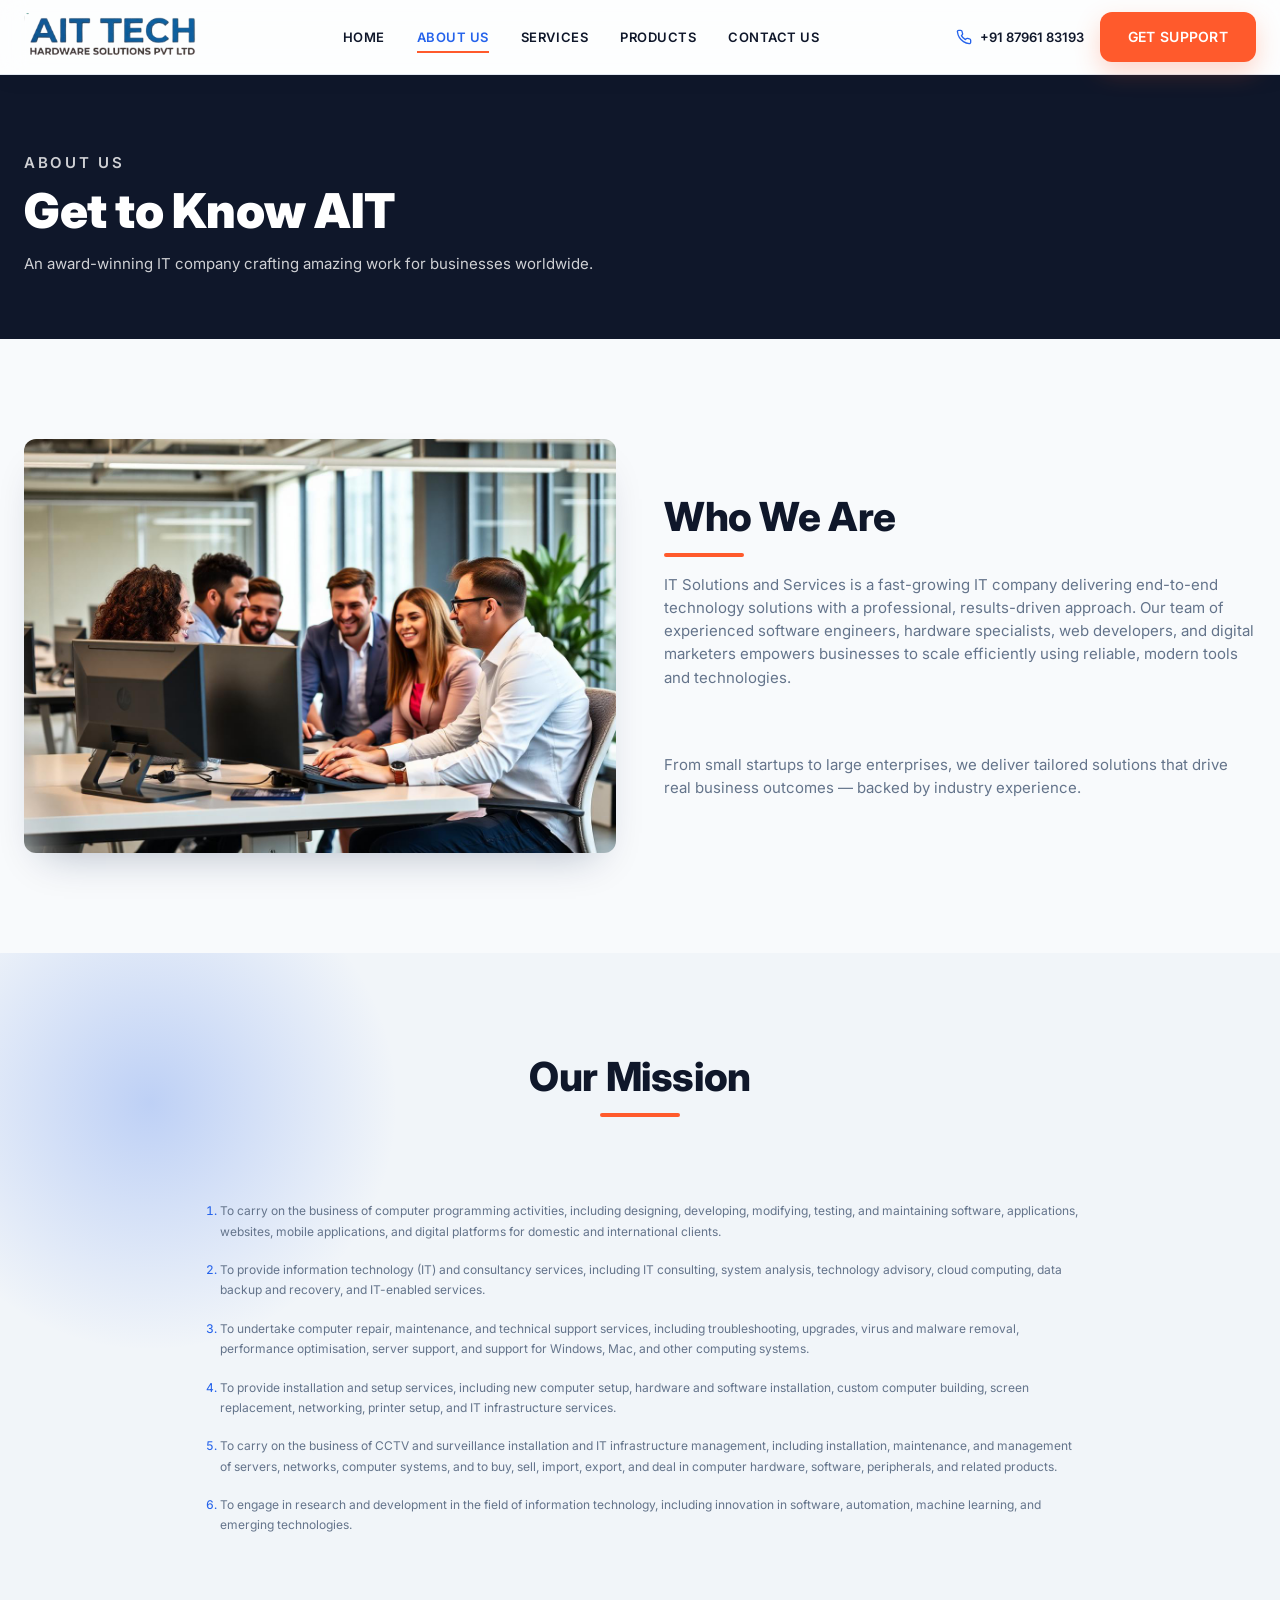
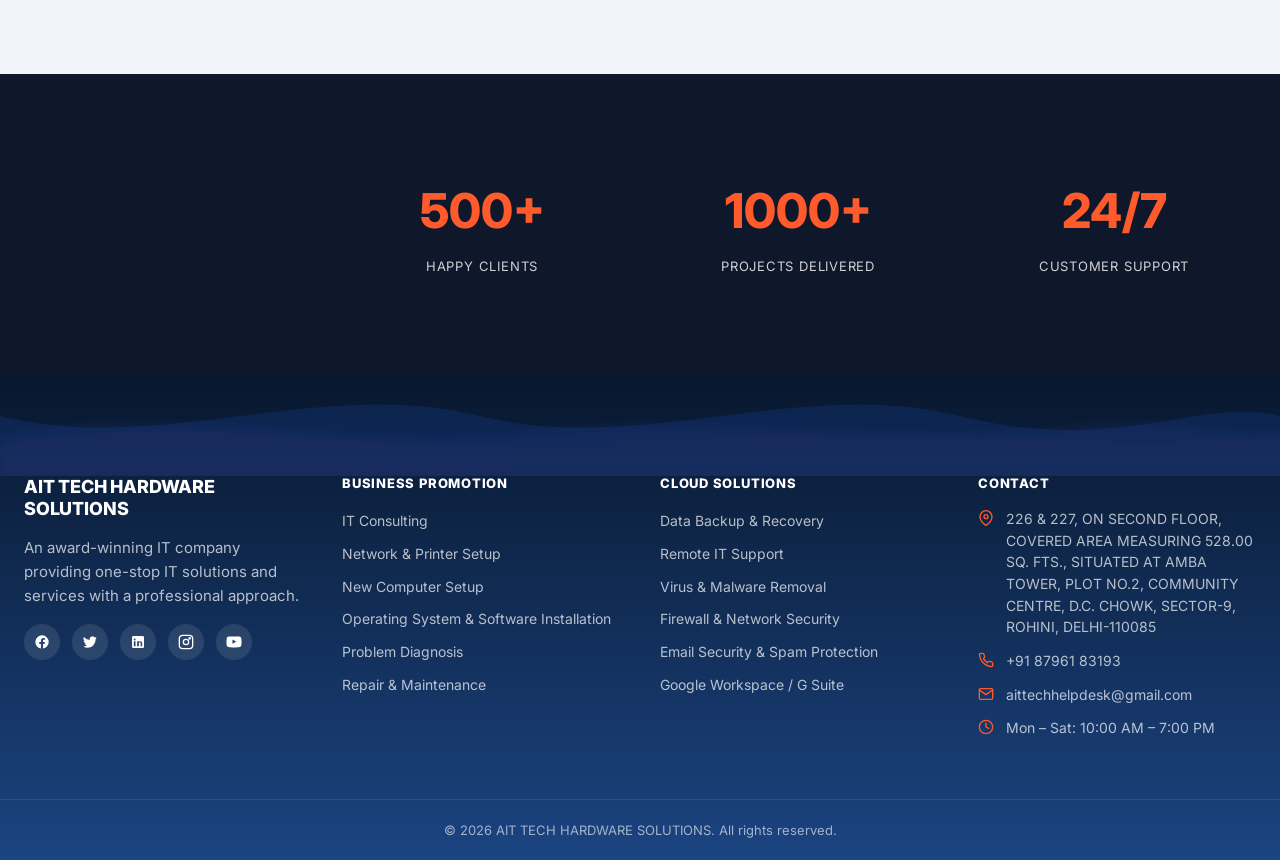
==== about.html @ 5077fad3 "first commit" ====
<!doctype html>
<html lang="en">
<head>
<meta charset="UTF-8"/>
<meta name="viewport" content="width=device-width,initial-scale=1"/>
<title>About Us | AIT</title>
<meta name="description" content="Get to know AIT — an award-winning IT company crafting amazing work for businesses worldwide."/>
<link href="https://fonts.googleapis.com/css2?family=Inter:wght@300;400;500;600;700;800;900&display=swap" rel="stylesheet">
<link rel="stylesheet" href="css/styles.css"/>
</head>
<body>
<header class="site-header">
  <div class="header-inner">
    <a href="index.html" class="logo"><img src="images/AIT-logo.png" alt="AIT logo" width="120" height="48"/></a>
    <nav class="nav"><a href="index.html">Home</a><a href="about.html">About Us</a><a href="services.html">Services</a><a href="products.html">Products</a><a href="contact.html">Contact Us</a></nav>
    <div class="header-cta">
      <a href="tel:+918796183193" class="header-phone"><svg width="16" height="16" viewBox="0 0 24 24" fill="none" stroke="currentColor" stroke-width="2" stroke-linecap="round" stroke-linejoin="round"><path d="M22 16.92v3a2 2 0 0 1-2.18 2 19.79 19.79 0 0 1-8.63-3.07 19.5 19.5 0 0 1-6-6 19.79 19.79 0 0 1-3.07-8.67A2 2 0 0 1 4.11 2h3a2 2 0 0 1 2 1.72 12.84 12.84 0 0 0 .7 2.81 2 2 0 0 1-.45 2.11L8.09 9.91a16 16 0 0 0 6 6l1.27-1.27a2 2 0 0 1 2.11-.45 12.84 12.84 0 0 0 2.81.7A2 2 0 0 1 22 16.92z"/></svg>+91 87961 83193</a>
      <a href="contact.html" class="btn btn-accent">Get Support</a>
    </div>
    <button class="menu-btn" aria-label="Toggle menu"><svg width="24" height="24" viewBox="0 0 24 24" fill="none" stroke="currentColor" stroke-width="2" stroke-linecap="round" stroke-linejoin="round"><line x1="3" y1="12" x2="21" y2="12"/><line x1="3" y1="6" x2="21" y2="6"/><line x1="3" y1="18" x2="21" y2="18"/></svg></button>
  </div>
  <div class="mobile-nav"><a href="index.html">Home</a><a href="about.html">About Us</a><a href="services.html">Services</a><a href="products.html">Products</a><a href="contact.html">Contact Us</a><a href="contact.html" class="btn btn-accent">Get Support</a></div>
</header>
<main>

<section class="page-hero"><div class="container"><p class="eyebrow">About Us</p><h1>Get to Know AIT</h1><p>An award-winning IT company crafting amazing work for businesses worldwide.</p></div></section>

<section class="section"><div class="container two-col">
  <div class="rounded-shadow"><img src="images/about-team.jpg" alt="Our team" loading="lazy"/></div>
  <div>
    <div class="heading"><h2>Who We Are</h2><p>IT Solutions and Services is a fast-growing IT company delivering end-to-end technology solutions with a professional, results-driven approach. Our team of experienced software engineers, hardware specialists, web developers, and digital marketers empowers businesses to scale efficiently using reliable, modern tools and technologies.</p></div>
    <p style="color:var(--muted)">From small startups to large enterprises, we deliver tailored solutions that drive real business outcomes — backed by industry experience.</p>
  </div>
</div></section>

<section class="section section-soft"><div class="container">
  <div class="heading center"><h2>Our Mission</h2></div>
<div class="mission-text">
  <ol>
    <li>
      To carry on the business of computer programming activities, including designing, developing, modifying, testing, and maintaining software, applications, websites, mobile applications, and digital platforms for domestic and international clients.
    </li>

    <li>
      To provide information technology (IT) and consultancy services, including IT consulting, system analysis, technology advisory, cloud computing, data backup and recovery, and IT-enabled services.
    </li>

    <li>
      To undertake computer repair, maintenance, and technical support services, including troubleshooting, upgrades, virus and malware removal, performance optimisation, server support, and support for Windows, Mac, and other computing systems.
    </li>

    <li>
      To provide installation and setup services, including new computer setup, hardware and software installation, custom computer building, screen replacement, networking, printer setup, and IT infrastructure services.
    </li>

    <li>
      To carry on the business of CCTV and surveillance installation and IT infrastructure management, including installation, maintenance, and management of servers, networks, computer systems, and to buy, sell, import, export, and deal in computer hardware, software, peripherals, and related products.
    </li>

    <li>
      To engage in research and development in the field of information technology, including innovation in software, automation, machine learning, and emerging technologies.
    </li>
  </ol>
</div>
</div>
</section>

<section class="section section-navy"><div class="container"><div class="stats"><div><div class="stat-value"></div><div class="stat-label"></div></div><div><div class="stat-value">500+</div><div class="stat-label">Happy Clients</div></div><div><div class="stat-value">1000+</div><div class="stat-label">Projects Delivered</div></div><div><div class="stat-value">24/7</div><div class="stat-label">Customer Support</div></div></div></div></section>

</main>
<footer class="site-footer">

  <div class="footer-wave" aria-hidden="true">

    <!-- Layer 1: primary blue, medium pace -->
    <div class="wave-layer wave-layer-1">
      <svg viewBox="0 0 1440 100" preserveAspectRatio="none" xmlns="http://www.w3.org/2000/svg">
        <path fill="rgba(37,99,235,0.18)"
          d="M0,40 C180,80 360,0 540,40 C720,80 900,0 1080,40 C1260,80 1350,20 1440,40 L1440,100 L0,100 Z"/>
      </svg>
      <svg viewBox="0 0 1440 100" preserveAspectRatio="none" xmlns="http://www.w3.org/2000/svg">
        <path fill="rgba(37,99,235,0.18)"
          d="M0,40 C180,80 360,0 540,40 C720,80 900,0 1080,40 C1260,80 1350,20 1440,40 L1440,100 L0,100 Z"/>
      </svg>
    </div>

    <!-- Layer 2: indigo, slower + blur -->
    <div class="wave-layer wave-layer-2">
      <svg viewBox="0 0 1440 100" preserveAspectRatio="none" xmlns="http://www.w3.org/2000/svg">
        <path fill="rgba(99,102,241,0.14)"
          d="M0,60 C200,20 400,80 600,55 C800,30 1000,75 1200,50 C1320,35 1380,65 1440,55 L1440,100 L0,100 Z"/>
      </svg>
      <svg viewBox="0 0 1440 100" preserveAspectRatio="none" xmlns="http://www.w3.org/2000/svg">
        <path fill="rgba(99,102,241,0.14)"
          d="M0,60 C200,20 400,80 600,55 C800,30 1000,75 1200,50 C1320,35 1380,65 1440,55 L1440,100 L0,100 Z"/>
      </svg>
    </div>

    <!-- Layer 3: accent highlight, fastest -->
    <div class="wave-layer wave-layer-3">
      <svg viewBox="0 0 1440 100" preserveAspectRatio="none" xmlns="http://www.w3.org/2000/svg">
        <path fill="rgba(255,90,44,0.07)"
          d="M0,70 C240,30 480,90 720,65 C960,40 1200,80 1440,60 L1440,100 L0,100 Z"/>
      </svg>
      <svg viewBox="0 0 1440 100" preserveAspectRatio="none" xmlns="http://www.w3.org/2000/svg">
        <path fill="rgba(255,90,44,0.07)"
          d="M0,70 C240,30 480,90 720,65 C960,40 1200,80 1440,60 L1440,100 L0,100 Z"/>
      </svg>
    </div>

  </div>
  <!-- ── /wave divider ── -->

  <div class="container footer-grid">
    <div>
      <h3>AIT TECH HARDWARE SOLUTIONS</h3>
      <p>An award-winning IT company providing one-stop IT solutions and services with a professional approach.</p>
      <div class="socials"><a href="#" aria-label="Social"><svg width="16" height="16" viewBox="0 0 24 24" fill="currentColor"><path d="M22 12a10 10 0 1 0-11.6 9.9v-7H7.9V12h2.5V9.8c0-2.5 1.5-3.9 3.8-3.9 1.1 0 2.2.2 2.2.2v2.5h-1.3c-1.2 0-1.6.8-1.6 1.6V12h2.8l-.4 2.9h-2.3v7A10 10 0 0 0 22 12z"/></svg></a><a href="#" aria-label="Social"><svg width="16" height="16" viewBox="0 0 24 24" fill="currentColor"><path d="M22 5.8a8.5 8.5 0 0 1-2.4.7 4.2 4.2 0 0 0 1.8-2.3 8.4 8.4 0 0 1-2.6 1A4.2 4.2 0 0 0 11.5 9a11.9 11.9 0 0 1-8.6-4.4 4.2 4.2 0 0 0 1.3 5.6 4.2 4.2 0 0 1-1.9-.5v.1a4.2 4.2 0 0 0 3.4 4.1 4.2 4.2 0 0 1-1.9.1 4.2 4.2 0 0 0 3.9 2.9A8.4 8.4 0 0 1 2 18.6a11.8 11.8 0 0 0 6.4 1.9c7.7 0 11.9-6.4 11.9-11.9v-.5A8.5 8.5 0 0 0 22 5.8z"/></svg></a><a href="#" aria-label="Social"><svg width="16" height="16" viewBox="0 0 24 24" fill="currentColor"><path d="M19 3a2 2 0 0 1 2 2v14a2 2 0 0 1-2 2H5a2 2 0 0 1-2-2V5a2 2 0 0 1 2-2h14zM8.3 18.3v-7.6H5.8v7.6h2.5zM7 9.6a1.4 1.4 0 1 0 0-2.8 1.4 1.4 0 0 0 0 2.8zm11.3 8.7v-4.2c0-2.3-1.2-3.3-2.8-3.3-1.3 0-1.9.7-2.2 1.2v-1H10.7v7.3h2.6V14c0-1 .7-1.5 1.4-1.5.6 0 1.3.5 1.3 1.4v4.4h2.3z"/></svg></a><a href="#" aria-label="Social"><svg width="16" height="16" viewBox="0 0 24 24" fill="none" stroke="currentColor" stroke-width="2"><rect x="2" y="2" width="20" height="20" rx="5"/><circle cx="12" cy="12" r="4"/><circle cx="17.5" cy="6.5" r="1" fill="currentColor"/></svg></a><a href="#" aria-label="Social"><svg width="16" height="16" viewBox="0 0 24 24" fill="currentColor"><path d="M23 7.2s-.2-1.6-.9-2.3c-.9-.9-1.8-.9-2.3-1C16.5 3.6 12 3.6 12 3.6s-4.5 0-7.8.3c-.5.1-1.4.1-2.3 1C1.2 5.6 1 7.2 1 7.2S.7 9.1.7 11v1.8c0 1.9.3 3.8.3 3.8s.2 1.6.9 2.3c.9.9 2 .9 2.5 1 1.8.2 7.6.3 7.6.3s4.5 0 7.8-.3c.5-.1 1.4-.1 2.3-1 .7-.7.9-2.3.9-2.3s.3-1.9.3-3.8V11c0-1.9-.3-3.8-.3-3.8zM9.7 14.6V8.3l5.8 3.2-5.8 3.1z"/></svg></a></div>
    </div>
    <div>
      <h4>Business Promotion</h4>
      <ul><li><a href="services.html">IT Consulting</a></li><li><a href="services.html">Network & Printer Setup</a></li><li><a href="services.html">New Computer Setup</a></li><li><a href="services.html">Operating System & Software Installation</a></li><li><a href="services.html">Problem Diagnosis</a></li><li><a href="services.html">Repair & Maintenance</a></li></ul>
    </div>
    <div>
      <h4>Cloud Solutions</h4>
      <ul><li><a href="services.html">Data Backup & Recovery</a></li><li><a href="services.html">Remote IT Support</a></li><li><a href="services.html">Virus & Malware Removal</a></li><li><a href="services.html">Firewall & Network Security</a></li><li><a href="services.html">Email Security & Spam Protection</a></li><li><a href="services.html">Google Workspace / G Suite</a></li></ul>
    </div>
    <div>
      <h4>Contact</h4>
      <ul class="contact-list">
        <li><svg width="16" height="16" viewBox="0 0 24 24" fill="none" stroke="currentColor" stroke-width="2" stroke-linecap="round" stroke-linejoin="round"><path d="M21 10c0 7-9 13-9 13s-9-6-9-13a9 9 0 0 1 18 0z"/><circle cx="12" cy="10" r="3"/></svg><span>226 & 227, ON SECOND FLOOR, COVERED AREA MEASURING 528.00 SQ. FTS., 
  SITUATED AT AMBA TOWER, PLOT NO.2, COMMUNITY CENTRE, 
  D.C. CHOWK, SECTOR-9, ROHINI, DELHI-110085</span></li>
        <li><svg width="16" height="16" viewBox="0 0 24 24" fill="none" stroke="currentColor" stroke-width="2" stroke-linecap="round" stroke-linejoin="round"><path d="M22 16.92v3a2 2 0 0 1-2.18 2 19.79 19.79 0 0 1-8.63-3.07 19.5 19.5 0 0 1-6-6 19.79 19.79 0 0 1-3.07-8.67A2 2 0 0 1 4.11 2h3a2 2 0 0 1 2 1.72 12.84 12.84 0 0 0 .7 2.81 2 2 0 0 1-.45 2.11L8.09 9.91a16 16 0 0 0 6 6l1.27-1.27a2 2 0 0 1 2.11-.45 12.84 12.84 0 0 0 2.81.7A2 2 0 0 1 22 16.92z"/></svg><a href="tel:+918796183193">+91 87961 83193</a></li>
        <li><svg width="16" height="16" viewBox="0 0 24 24" fill="none" stroke="currentColor" stroke-width="2" stroke-linecap="round" stroke-linejoin="round"><path d="M4 4h16c1.1 0 2 .9 2 2v12c0 1.1-.9 2-2 2H4c-1.1 0-2-.9-2-2V6c0-1.1.9-2 2-2z"/><polyline points="22,6 12,13 2,6"/></svg><a href="mailto:aittechhelpdesk@gmail.com">aittechhelpdesk@gmail.com</a></li>
        <li><svg width="16" height="16" viewBox="0 0 24 24" fill="none" stroke="currentColor" stroke-width="2" stroke-linecap="round" stroke-linejoin="round"><circle cx="12" cy="12" r="10"/><polyline points="12 6 12 12 16 14"/></svg><span>Mon – Sat: 10:00 AM – 7:00 PM</span></li>
      </ul>
    </div>
  </div>
  <div class="copy">© 2026 AIT TECH HARDWARE SOLUTIONS. All rights reserved.</div>
</footer>
<script src="js/main.js"></script>
</body>
</html>
---- css/styles.css ----
/* ITSS-inspired static site styles */
:root{
  --primary:#0f172a;        /* deep slate */
  --primary-2:#1e293b;
  --secondary:#2563eb;      /* modern blue */
  --accent:#ff5a2c;  
  --accent2:#ee7959;       /* keep orange but sharper */
  --bg:#f8fafc;
  --soft:#f1f5f9;
  --text:#0f172a;
  --muted:#64748b;
  --border:#e2e8f0;
  --white:#ffffff;
}
*{box-sizing:border-box;margin:0;padding:0; transition:all 0.2s ease;}
*{transition:transform 0.25s cubic-bezier(.2,.8,.2,1),box-shadow 0.25s ease,background 0.25s ease,color 0.2s ease;}
html{scroll-behavior:smooth}
body{font-family:'Inter',system-ui,-apple-system,Segoe UI,Roboto,sans-serif;color:var(--text);background:var(--bg);line-height:1.55;-webkit-font-smoothing:antialiased}
a{color:inherit;text-decoration:none}
img{max-width:100%;display:block}
h1{font-weight:900!important;}
h2{font-weight:800!important;font-size:40px!important;}
p{font-size:15px!important;}
h1,h2,h3,h4,h5,h6{font-weight:800;color:var(--primary);letter-spacing:-.01em;line-height:1.2}
.container{max-width:1280px;margin:0 auto;padding:0 24px}
.btn{display:inline-flex;align-items:center;gap:8px;padding:14px 28px;font-weight:600;border-radius:12px;border:0;cursor:pointer;font-size:14px;text-transform:uppercase;letter-spacing:.02em;transition:all .3s ease;}
.btn-accent{background:var(--accent);color:#fff;box-shadow:0 10px 25px rgba(255,90,44,.25);}
.btn-accent:hover{transform:translateY(-3px);box-shadow:0 15px 35px rgba(255,90,44,.4);}
.btn-primary{background:var(--secondary);color:#fff}
.btn-primary:hover{background:var(--primary-2);  transform:translateY(-2px);box-shadow:0 10px 25px rgba(37,99,235,.3);}
.btn-white{background:#fff;color:var(--accent)}
.btn-lg{padding:16px 32px}
.eyebrow{color:var(--accent);font-weight:600;text-transform:uppercase;letter-spacing:.18em;font-size:12px;margin-bottom:8px}
.section{padding:100px 0}
.section-soft{background:#f1f5f9;position:relative;overflow:hidden;}
.section-soft .card{background:#ffffff;}
.section-soft .glass{background: rgba(255,255,255,0.6);backdrop-filter: blur(12px);}
.section-soft::before{content:"";position:absolute;width:500px;height:500px;background: radial-gradient(circle, rgba(37,99,235,0.25), transparent 70%);top:-100px;left:-100px;z-index:0;}
.section-soft .container{position:relative;z-index:1;}
.section-navy{background:var(--primary);color:#fff}
.section-navy h1,.section-navy h2,.section-navy h3{color:#fff}
.section-accent{background:var(--accent);color:#fff}
.section-accent h2{color:#fff}
.heading{margin-bottom:64px}
.heading h2{font-size:36px;position:relative;padding-bottom:16px}
.heading h2::after{content:"";position:absolute;left:0;bottom:0;width:80px;height:4px;background:var(--accent);border-radius:2px}
.heading.center{text-align:center}
.heading.center h2::after{left:50%;transform:translateX(-50%)}
.heading p{color:var(--muted);margin-top:16px;max-width:640px}
.heading.center p{margin-left:auto;margin-right:auto}
.mission-text{max-width: 900px;margin: 0 auto;padding: 20px 10px;}
.mission-text ol{padding-left: 20px}
.mission-text li{margin-bottom: 18px;line-height: 1.7;font-size: 12px;color: var(--muted);}
.mission-text li::marker{font-weight: 440;color: var(--secondary);}
.glass{background: rgba(255, 255, 255, 0.08);backdrop-filter: blur(16px);-webkit-backdrop-filter: blur(16px);border: 1px solid rgba(255,255,255,0.15);border-radius:16px;box-shadow: 0 8px 32px rgba(0,0,0,0.15);}
.glass-dark{background: linear-gradient(135deg,rgba(15,23,42,0.7),rgba(15,23,42,0.4)); /* lower opacity */backdrop-filter: blur(28px);-webkit-backdrop-filter: blur(20px);border-radius: 24px;border: 1px solid rgba(255,255,255,0.08);box-shadow: 0 20px 60px rgba(0,0,0,0.25),inset 0 1px 0 rgba(255,255,255,0.05);}/* Header */
.glass-hero{background: rgba(15,23,42,0.12);backdrop-filter: blur(28px);-webkit-backdrop-filter: blur(28px);border-radius:0;box-shadow: 0 30px 80px rgba(0,0,0,0.2);}
.site-header{position:sticky;top:0;z-index:50;background: rgba(255,255,255,0.7);backdrop-filter: blur(12px);border-bottom:1px solid var(--border);box-shadow:0 4px 20px rgba(0,0,0,0.05);}
.header-inner{display:flex;align-items:center;justify-content:space-between;padding:12px 24px;max-width:1280px;margin:0 auto}
.logo img{height:48px;width:auto}
.nav{display:flex;gap:32px}
.nav a{position:relative; font-size:13px;font-weight:600;text-transform:uppercase;letter-spacing:.04em;color:var(--primary);transition:color .2s}
.nav a::after{content:"";position:absolute;left:0;bottom:-6px;width:0;height:2px;background:var(--accent);transition:.3s;}
.nav a:hover,.nav a.active{color:var(--secondary)}
.nav a:hover::after,.nav a.active::after{width:100%;}
.header-cta{display:flex;align-items:center;gap:16px}
.header-phone{display:inline-flex;align-items:center;gap:8px;font-size:13px;font-weight:600;color:var(--primary)}
.header-phone svg{color:var(--secondary)}
.menu-btn{display:none;background:none;border:0;color:var(--primary);cursor:pointer}
.mobile-nav{position:absolute;top:100%;left:16px;right:16px;display:flex;flex-direction:column;gap:8px;padding:18px;background: rgba(242, 242, 243, 0.85);backdrop-filter: blur(24px);-webkit-backdrop-filter: blur(24px);border-radius:20px;box-shadow:0 20px 50px rgba(0,0,0,0.25),inset 0 0 0 1px rgba(255,255,255,0.05);opacity:0;visibility:hidden;transform:translateY(-10px) scale(0.98);transition:opacity .3s ease,transform .3s ease,visibility .3s;z-index:1000;}
.mobile-nav.open{opacity:1;visibility:visible;transform:translateY(0) scale(1);}
.mobile-nav a{position:relative;overflow:hidden;color:#040404;text-decoration:none;padding:14px 16px;border-radius:12px;transition:background .3s ease,transform .3s ease,box-shadow .3s ease;}
.mobile-nav a:hover{background: rgba(255,255,255,0.08);box-shadow:0 0 20px rgba(37,99,235,0.18),0 0 40px rgba(255,90,44,0.12);transform:translateX(4px);}
@media(max-width:1024px){.nav,.header-cta{display:none}.menu-btn{display:block}.header-cta.mobile{display:flex}}

/* Hero slider */
.hero{position:relative;height:560px;overflow:hidden;background:#0a1730}
.hero::before{background: radial-gradient(circle at 20% 50%, rgba(37,99,235,0.12), transparent 60%);}
.hero-content h1{ font-size:64px; font-weight:900; letter-spacing:-0.02em;}
.hero-content .btn{box-shadow:0 10px 30px rgba(255,90,44,0.3);}
.slide{position:absolute;inset:0;opacity:0;transition:opacity 1s}
.slide.active{opacity:1}
.slide img{position:absolute;inset:0;width:100%;height:100%;object-fit:cover}
.slide::after{content:"";position:absolute;inset:0;background:linear-gradient(to right,rgba(10,23,48,.92),rgba(10,23,48,.7),transparent)}
.hero-content{position:relative;z-index:2;height:100%;display:flex;align-items:center}
.hero-content .inner{background: rgba(15,23,42,0.2); backdrop-filter: blur(28px); position: relative;overflow: hidden;max-width:600px;color:#fff;border-radius:0;padding:40px;-webkit-mask-image: radial-gradient(ellipse 220% 160% at 15% 50%,black 30%,rgba(0,0,0,0.2) 60%,rgba(0,0,0,0.5) 80%,transparent 100%);mask-image: radial-gradient(ellipse 220% 160% at 15% 50%,black 30%,rgba(0,0,0,0.2) 60%,rgba(0,0,0,0.5) 80%,transparent 100%);}
.hero-content .inner::before{content:"";position:absolute;inset:-140px;background: radial-gradient(ellipse at 15% 50%,rgba(15,23,42,0.35),rgba(15,23,42,0.15) 50%,transparent 80%);filter: blur(120px);opacity:0.9;z-index:-1;}
.hero-content h1{color: rgba(255,255,255,0.92); color:#fff;font-size:56px;margin:12px 0 12px}
.hero-content p.sub{color:rgba(255,255,255,0.75);font-size:20px;margin-bottom:32px}
.hero-arrow{position:absolute;top:50%;transform:translateY(-50%);width:44px;height:44px;border-radius:50%;background:rgba(255,255,255,.15);border:0;color:#fff;cursor:pointer;display:flex;align-items:center;justify-content:center;backdrop-filter:blur(6px);z-index:3}
.hero-arrow:hover{background:rgba(255,255,255,.3)}
.hero-arrow.prev{left:16px}.hero-arrow.next{right:16px}
.hero-dots{position:absolute;bottom:24px;left:50%;transform:translateX(-50%);display:flex;gap:8px;z-index:3}
.hero-dots button{width:12px;height:6px;border-radius:3px;background:rgba(255,255,255,.5);border:0;cursor:pointer;transition:all .3s}
.hero-dots button.active{width:32px;background:var(--accent)}
@media(max-width:768px){.hero{height:460px}.hero-content h1{font-size:36px}.hero-content p.sub{font-size:16px}}

/* Page hero */
.page-hero{background:var(--primary);color:#fff;padding:64px 0}
.page-hero h1{color:#fff;font-size:48px}
.page-hero p{color:rgba(255,255,255,.8);margin-top:12px;max-width:640px}

/* Partner strip */
.partner{font-weight:600;font-size:12px;letter-spacing:0.04em;color:var(--muted);background:#fff;border-radius:10px;transition:.3s;}
.partner:hover{transform:translateY(-3px);box-shadow:0 10px 20px rgba(0,0,0,0.08);}
.partners{padding:40px 0;background:var(--soft);border-top:1px solid var(--border);border-bottom:1px solid var(--border)}
.partner-grid{display:grid;grid-template-columns:repeat(6,1fr);gap:24px}
.partner{height:64px;display:flex;align-items:center;justify-content:center;background:#fff;border:1px solid var(--border);border-radius:8px;font-weight:700;color:var(--primary);font-size:13px;text-align:center;padding:0 12px;box-shadow:0 1px 2px rgba(0,0,0,.04)}
@media(max-width:1024px){.partner-grid{grid-template-columns:repeat(3,1fr)}}
@media(max-width:600px){.partner-grid{grid-template-columns:repeat(2,1fr)}}

/* Two col */
.two-col{display:grid;grid-template-columns:1fr 1fr;gap:48px;align-items:center}
@media(max-width:900px){.two-col{grid-template-columns:1fr}}
.rounded-shadow{border-radius:12px;overflow:hidden;box-shadow:0 20px 40px -20px rgba(10,31,68,.3)}

/* Cards grid */
.grid-3{display:grid;grid-template-columns:repeat(3,1fr);gap:24px}
.grid-2{display:grid;grid-template-columns:repeat(2,1fr);gap:24px}
@media(max-width:900px){.grid-3{grid-template-columns:repeat(2,1fr)}}
@media(max-width:600px){.grid-3,.grid-2{grid-template-columns:1fr}}
.card{background:#fff;border:none;border-radius:16px;padding:36px;position:relative;transform-style:preserve-3d;box-shadow:0 10px 30px rgba(2,6,23,0.06);transition:transform 0.4s cubic-bezier(.2,.8,.2,1),box-shadow 0.4s ease;}
.card::before{content:"";position:absolute;inset:0;border-radius:inherit;background:linear-gradient(120deg, rgba(255,255,255,0.5), transparent 60%);opacity:0;transition:opacity .3s;}
.card:hover{transform:translateY(-10px) scale(1.02);box-shadow:0 25px 60px rgba(2,6,23,0.15);}
.card:hover::before{opacity:1;}
.card:hover h3{color:var(--secondary);}
.icon-bubble{width:56px;height:56px;border-radius:50%;background:rgba(245,90,38,.1);display:flex;align-items:center;justify-content:center;color:var(--accent);margin-bottom:16px}
.icon-square{width:60px;height:60px;border-radius:8px; background:linear-gradient(135deg, #ff5a2c20, #ff5a2c40);display:flex;align-items:center;justify-content:center;color:var(--secondary);margin-bottom:20px}
.card h3{font-size:20px;margin-bottom:12px}
.card p{color:var(--muted);font-size:14px}
.learn-more{display:inline-flex;align-items:center;gap:8px;margin-top:16px;color:var(--secondary);font-weight:600;font-size:14px}
.learn-more{opacity:0.7;transition:.2s;}
.card:hover .learn-more{opacity:1;transform:translateX(4px);}

/* Stats */
.stats{display:grid;grid-template-columns:repeat(4,1fr);gap:32px;text-align:center}
@media(max-width:600px){.stats{grid-template-columns:repeat(2,1fr)}}
.stat-value{font-size:48px;font-weight:800;color:var(--accent);margin-bottom:8px}
.stat-label{font-size:13px;text-transform:uppercase;letter-spacing:.06em;color:rgba(255,255,255,.8)}

/* CTA panel */
.cta-panel{background:#fff;border-radius:16px;border:1px solid var(--border);padding:48px;display:grid;grid-template-columns:2fr 1fr;gap:32px;align-items:center;box-shadow:0 1px 2px rgba(0,0,0,.04)}
@media(max-width:900px){.cta-panel{grid-template-columns:1fr;text-align:center}}
.cta-panel h2{font-size:32px;margin-bottom:12px}

/* News */
.news-card{background:#fff;border:1px solid var(--border);border-radius:12px;overflow:hidden;transition:box-shadow .25s}
.news-card:hover{box-shadow:0 12px 24px -10px rgba(10,31,68,.18)}
.news-thumb{height:176px;background:linear-gradient(135deg,rgba(10,163,245,.2),rgba(245,90,38,.2))}
.news-body{padding:24px}
.news-cat{font-size:11px;font-weight:700;text-transform:uppercase;letter-spacing:.06em;color:var(--secondary);margin-bottom:8px}
.news-card h3{font-size:18px;margin-bottom:12px}
.news-card p{color:var(--muted);font-size:14px;margin-bottom:16px}
.news-meta{display:flex;justify-content:space-between;align-items:center;font-size:12px;color:var(--muted)}
.news-meta a{color:var(--accent);font-weight:700}

/* Lists */
.list-card ul{list-style:none;margin-top:24px}
.list-card li{display:flex;gap:12px;padding:8px 0;font-size:14px;align-items:flex-start}
.list-check{flex:0 0 16px;color:var(--accent);margin-top:4px}

/* Product card */
.product-card .top{display:flex;align-items:flex-start;justify-content:space-between;margin-bottom:20px}
.badge{font-size:11px;font-weight:700;color:var(--secondary);background:rgba(10,163,245,.1);padding:4px 12px;border-radius:999px}

/* Contact */
.contact-grid{display:grid;grid-template-columns:2fr 3fr;gap:40px}
@media(max-width:900px){.contact-grid{grid-template-columns:1fr}}
.info-card{display:flex;gap:16px;padding:20px;background:var(--soft);border:1px solid var(--border);border-radius:8px;margin-bottom:16px}
.info-card .icon-square{margin-bottom:0;width:48px;height:48px;background:rgba(245,90,38,.1);color:var(--accent);flex-shrink:0}
.info-card h4{margin-bottom:4px}
.info-card p{color:var(--muted);font-size:14px}
.form-card{background:#fff;border:1px solid var(--border);border-radius:12px;padding:32px}
.form-card h2{font-size:24px;margin-bottom:24px;position:relative;padding-bottom:16px}
.form-card h2::after{content:"";position:absolute;left:0;bottom:0;width:80px;height:4px;background:var(--accent);border-radius:2px}
.form-row{display:grid;grid-template-columns:1fr 1fr;gap:20px;margin-bottom:20px}
@media(max-width:600px){.form-row{grid-template-columns:1fr}}
.field{display:flex;flex-direction:column;gap:8px;margin-bottom:20px}
.field label{font-size:13px;font-weight:600}
.field input,.field textarea{padding:10px 14px;border:1px solid var(--border);border-radius:6px;font-family:inherit;font-size:14px;background:#fff}
.field input:focus,.field textarea:focus{outline:0;border-color:var(--secondary);box-shadow:0 0 0 3px rgba(10,163,245,.15)}

/* ─── FOOTER ─────────────────────────────────────────────── */
.site-footer {
  position: relative;
  overflow: hidden;
  background: linear-gradient(180deg, #08172d 0%, #1b4481 100%);
  padding-top: 100px; /* room for the wave canvas */
}

/* keep content above the wave layer */
.site-footer .container,
.site-footer .copy {
  position: relative;
  z-index: 2;
}

/* ── Wave container ── */
.footer-wave {
  position: absolute;
  top: 0;
  left: 0;
  width: 100%;
  height: 100px;   /* how tall the wave region is */
  overflow: hidden;
  pointer-events: none;
  z-index: 1;
}

/* ── Each wave layer is a single <svg> that scrolls left ── */
/*    The SVG viewBox is 1440 wide, but we render it at
      200 % width so there are two identical repetitions
      side-by-side. We then translate from 0 → -50 %,
      which is exactly one copy → perfectly seamless.      */

.wave-layer {
  position: absolute;
  top: 0;
  left: 0;
  width: 200%;          /* two copies wide */
  height: 100%;
  will-change: transform;
}

.wave-layer svg {
  display: block;
  width: 50%;           /* each svg = one copy = 50 % of the 200 % container */
  height: 100%;
  float: left;          /* sit the two copies side by side */
}

/* Layer 1 – primary blue ripple, medium speed */
.wave-layer-1 {
  opacity: 0.85;
  animation: waveScroll 28s linear infinite;
}

/* Layer 2 – secondary indigo ripple, slower + slight blur for depth */
.wave-layer-2 {
  opacity: 0.45;
  filter: blur(5px);
  animation: waveScroll 44s linear infinite reverse;
}

/* Layer 3 – faint accent highlight, fastest */
.wave-layer-3 {
  opacity: 0.30;
  animation: waveScroll 18s linear infinite;
}

/* One animation: slide exactly one copy width (50% of 200% container = 100vw) */
@keyframes waveScroll {
  from { transform: translateX(0); }
  to   { transform: translateX(-50%); }
}


.footer-grid{display:grid;grid-template-columns:repeat(4,1fr);gap:40px;padding-bottom:48px}
@media(max-width:900px){.footer-grid{grid-template-columns:repeat(2,1fr)}}
@media(max-width:500px){.footer-grid{grid-template-columns:1fr}}
.site-footer h3,.site-footer h4{color:#fff}
.site-footer h3{font-size:18px;margin-bottom:16px}
.site-footer h4{font-size:13px;text-transform:uppercase;letter-spacing:.06em;margin-bottom:16px}
.site-footer p{color:rgba(255,255,255,.7);font-size:14px;margin-bottom:16px;line-height:1.6}
.site-footer ul{list-style:none}
.site-footer li{margin-bottom:8px}
.site-footer li a{color:rgba(255,255,255,.7);font-size:14px;transition:color .2s}
.site-footer li a:hover{color:var(--accent)}
.socials{display:flex;gap:12px}
.socials a{width:36px;height:36px;border-radius:50%;background:rgba(255,255,255,.1);display:flex;align-items:center;justify-content:center;color:#fff;transition:background .2s}
.socials a:hover{background:var(--accent)}
.contact-list li{display:flex;gap:12px;color:rgba(255,255,255,.7);font-size:14px;margin-bottom:12px;align-items:flex-start}
.contact-list svg{color:var(--accent);flex-shrink:0;margin-top:2px}
.copy{border-top:1px solid rgba(255,255,255,.1);padding:20px 0;text-align:center;color:rgba(255,255,255,.6);font-size:13px}

/* Toast */
.toast{position:fixed;bottom:24px;right:24px;background:var(--primary);color:#fff;padding:16px 20px;border-radius:8px;box-shadow:0 12px 24px rgba(0,0,0,.2);z-index:100;opacity:0;transform:translateY(20px);transition:all .3s;max-width:360px}
.toast.show{opacity:1;transform:translateY(0)}
.toast.error{background:#c62828}
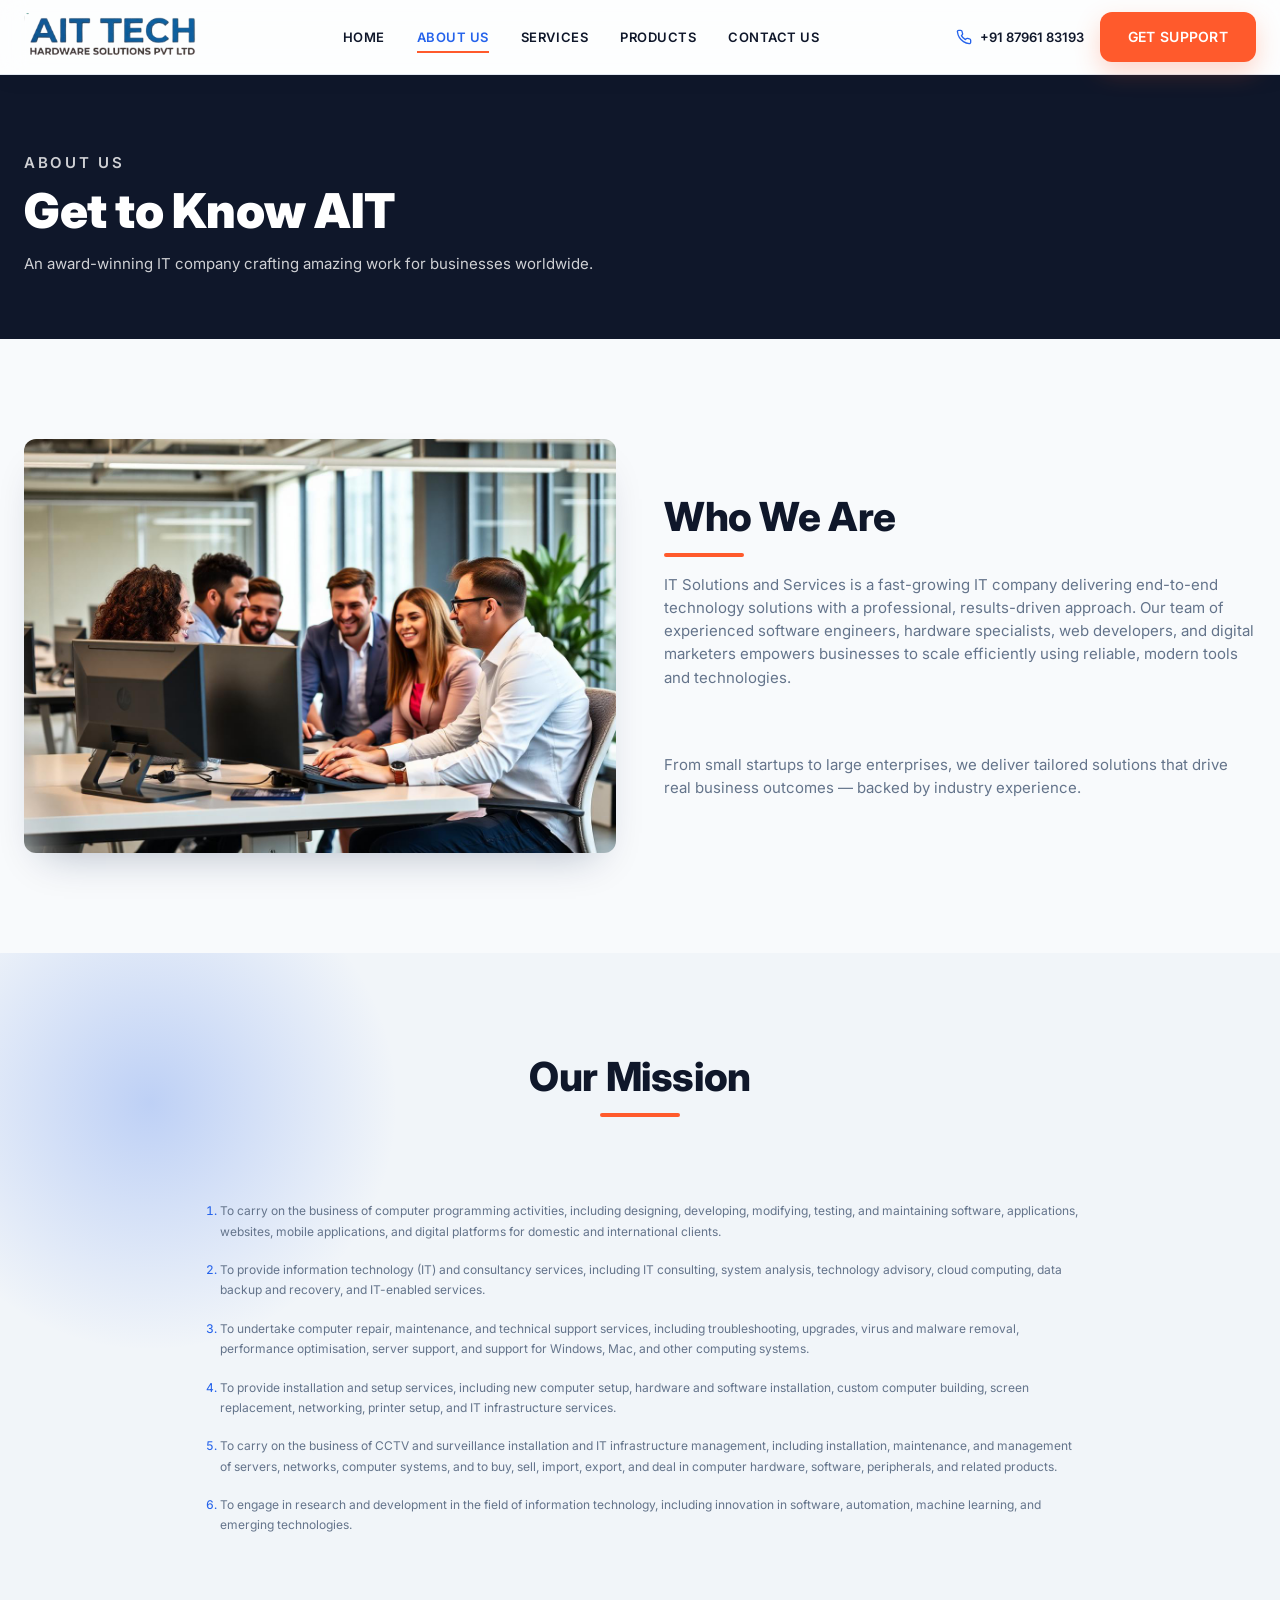
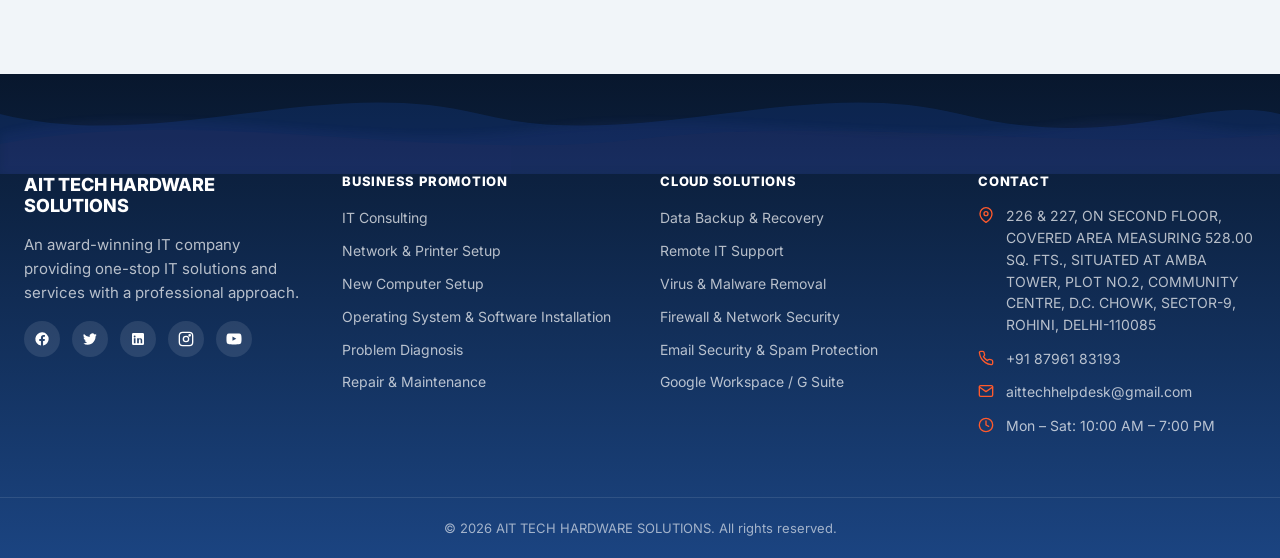
==== commit aad51bca: "Remove stats section from about.html" ====
--- a/about.html
+++ b/about.html
@@ -64,9 +64,6 @@
 </div>
 </div>
 </section>
-
-<section class="section section-navy"><div class="container"><div class="stats"><div><div class="stat-value"></div><div class="stat-label"></div></div><div><div class="stat-value">500+</div><div class="stat-label">Happy Clients</div></div><div><div class="stat-value">1000+</div><div class="stat-label">Projects Delivered</div></div><div><div class="stat-value">24/7</div><div class="stat-label">Customer Support</div></div></div></div></section>
-
 </main>
 <footer class="site-footer">
 
@@ -141,4 +138,4 @@
 </footer>
 <script src="js/main.js"></script>
 </body>
-</html>+</html>
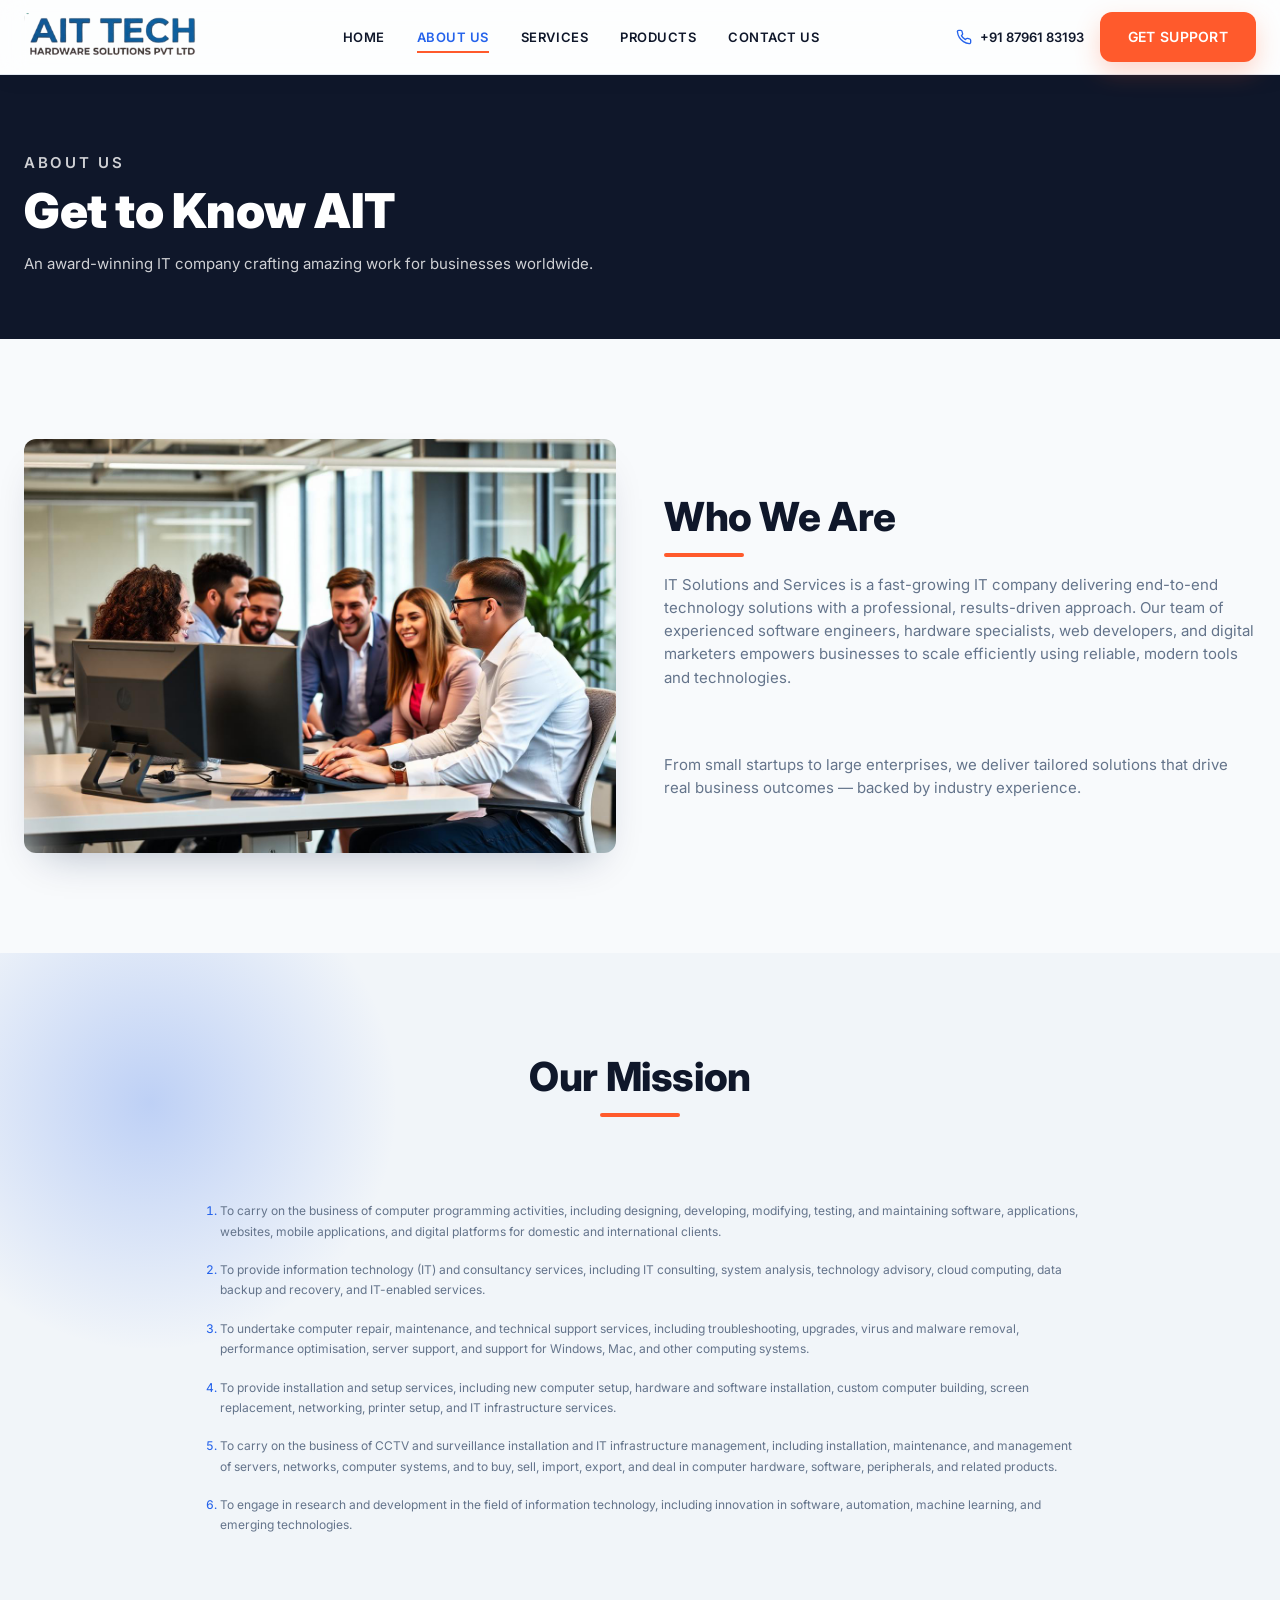
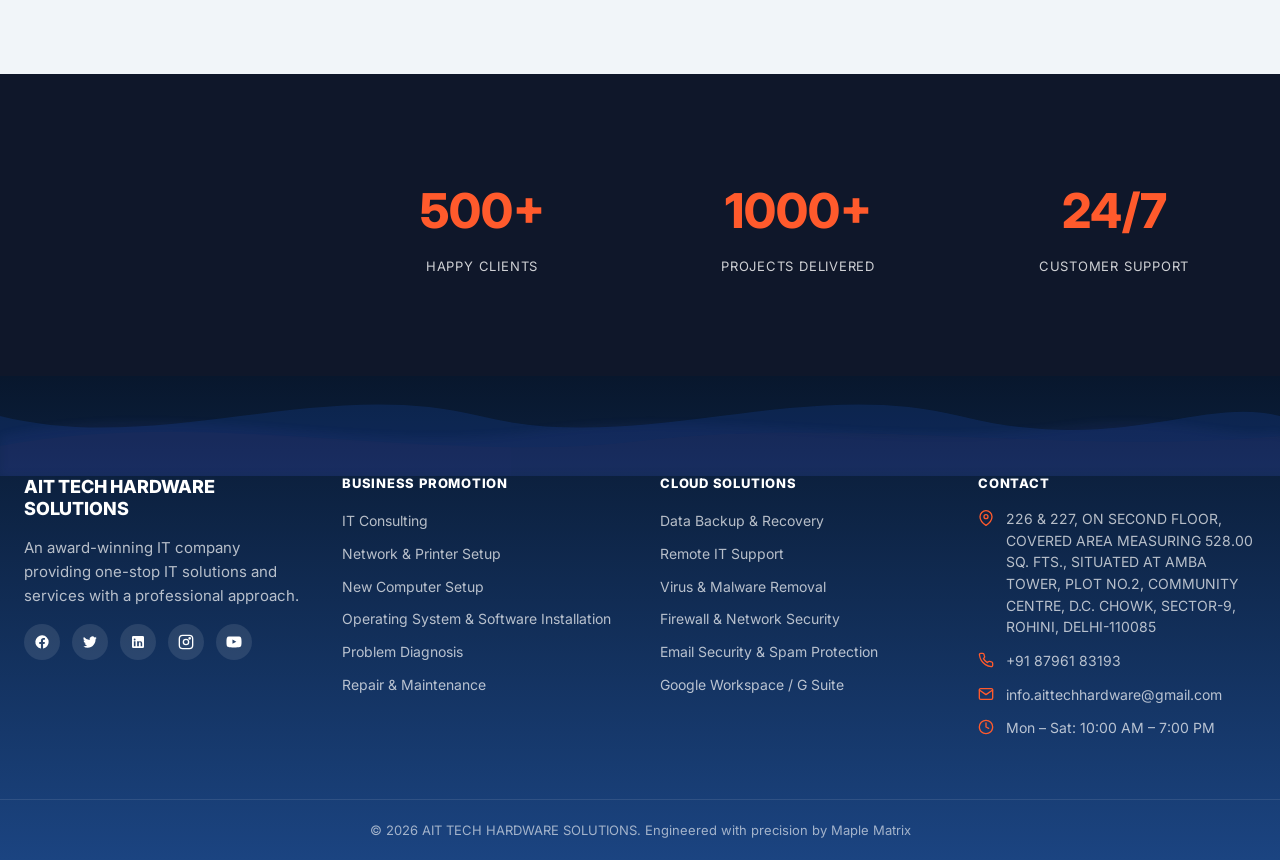
==== commit c84634f1: "Update about.html" ====
--- a/about.html
+++ b/about.html
@@ -64,6 +64,9 @@
 </div>
 </div>
 </section>
+
+<section class="section section-navy"><div class="container"><div class="stats"><div><div class="stat-value"></div><div class="stat-label"></div></div><div><div class="stat-value">500+</div><div class="stat-label">Happy Clients</div></div><div><div class="stat-value">1000+</div><div class="stat-label">Projects Delivered</div></div><div><div class="stat-value">24/7</div><div class="stat-label">Customer Support</div></div></div></div></section>
+
 </main>
 <footer class="site-footer">
 
@@ -129,12 +132,17 @@
   SITUATED AT AMBA TOWER, PLOT NO.2, COMMUNITY CENTRE, 
   D.C. CHOWK, SECTOR-9, ROHINI, DELHI-110085</span></li>
         <li><svg width="16" height="16" viewBox="0 0 24 24" fill="none" stroke="currentColor" stroke-width="2" stroke-linecap="round" stroke-linejoin="round"><path d="M22 16.92v3a2 2 0 0 1-2.18 2 19.79 19.79 0 0 1-8.63-3.07 19.5 19.5 0 0 1-6-6 19.79 19.79 0 0 1-3.07-8.67A2 2 0 0 1 4.11 2h3a2 2 0 0 1 2 1.72 12.84 12.84 0 0 0 .7 2.81 2 2 0 0 1-.45 2.11L8.09 9.91a16 16 0 0 0 6 6l1.27-1.27a2 2 0 0 1 2.11-.45 12.84 12.84 0 0 0 2.81.7A2 2 0 0 1 22 16.92z"/></svg><a href="tel:+918796183193">+91 87961 83193</a></li>
-        <li><svg width="16" height="16" viewBox="0 0 24 24" fill="none" stroke="currentColor" stroke-width="2" stroke-linecap="round" stroke-linejoin="round"><path d="M4 4h16c1.1 0 2 .9 2 2v12c0 1.1-.9 2-2 2H4c-1.1 0-2-.9-2-2V6c0-1.1.9-2 2-2z"/><polyline points="22,6 12,13 2,6"/></svg><a href="mailto:aittechhelpdesk@gmail.com">aittechhelpdesk@gmail.com</a></li>
+        <li><svg width="16" height="16" viewBox="0 0 24 24" fill="none" stroke="currentColor" stroke-width="2" stroke-linecap="round" stroke-linejoin="round"><path d="M4 4h16c1.1 0 2 .9 2 2v12c0 1.1-.9 2-2 2H4c-1.1 0-2-.9-2-2V6c0-1.1.9-2 2-2z"/><polyline points="22,6 12,13 2,6"/></svg><a href="mailto:info.aittechhardware@gmail.com">info.aittechhardware@gmail.com</a></li>
         <li><svg width="16" height="16" viewBox="0 0 24 24" fill="none" stroke="currentColor" stroke-width="2" stroke-linecap="round" stroke-linejoin="round"><circle cx="12" cy="12" r="10"/><polyline points="12 6 12 12 16 14"/></svg><span>Mon – Sat: 10:00 AM – 7:00 PM</span></li>
       </ul>
     </div>
   </div>
-  <div class="copy">© 2026 AIT TECH HARDWARE SOLUTIONS. All rights reserved.</div>
+ <div class="copy">
+  © 2026 AIT TECH HARDWARE SOLUTIONS. Engineered with precision by 
+  <a href="https://www.maplematrix.in/" target="_blank">
+    Maple Matrix
+  </a>
+</div>
 </footer>
 <script src="js/main.js"></script>
 </body>
--- a/css/styles.css
+++ b/css/styles.css
@@ -276,4 +276,81 @@
 /* Toast */
 .toast{position:fixed;bottom:24px;right:24px;background:var(--primary);color:#fff;padding:16px 20px;border-radius:8px;box-shadow:0 12px 24px rgba(0,0,0,.2);z-index:100;opacity:0;transform:translateY(20px);transition:all .3s;max-width:360px}
 .toast.show{opacity:1;transform:translateY(0)}
-.toast.error{background:#c62828}+.toast.error{background:#c62828}
+
+/* SERVICES GRID ONLY */
+.services-grid .card{
+  position: relative;
+  overflow: hidden;
+  min-height: 320px;
+
+  background-size: cover;
+  background-position: center;
+  background-repeat: no-repeat;
+
+  display: flex;
+  flex-direction: column;
+  justify-content: flex-end;
+
+  padding: 36px;
+}
+
+/* DARK OVERLAY */
+.services-grid .card::before{
+  content:"";
+  position:absolute;
+  inset:0;
+
+  background:linear-gradient(
+    to top,
+    rgba(255,255,255,0.95) 15%,
+    rgba(255,255,255,0.75) 45%,
+    rgba(255,255,255,0.20) 100%
+  );
+
+  z-index:1;
+}
+
+/* CONTENT ABOVE OVERLAY */
+.services-grid .card *{
+  position:relative;
+  z-index:2;
+}
+
+/* BACKGROUNDS */
+
+.services-grid .card:nth-child(1){
+  background-image:url("../images/it.jpg");
+}
+
+.services-grid .card:nth-child(2){
+  background-image:url("../images/network.png");
+}
+
+.services-grid .card:nth-child(3){
+  background-image:url("../images/windows.png");
+}
+
+.services-grid .card:nth-child(4){
+  background-image:url("../images/windows2.png");
+}
+
+.services-grid .card:nth-child(5){
+  background-image:url("../images/virus.png");
+}
+
+.services-grid .card:nth-child(6){
+  background-image:url("../images/pcrepair.png");
+}
+
+.services-grid .card:nth-child(7){
+  background-image:url("../images/malware1.png");
+}
+
+.services-grid .card:nth-child(8){
+  background-image:url("../images/windows3.png");
+}
+
+.services-grid .card:nth-child(9){
+  background-image:url("../images/mac.png");
+}
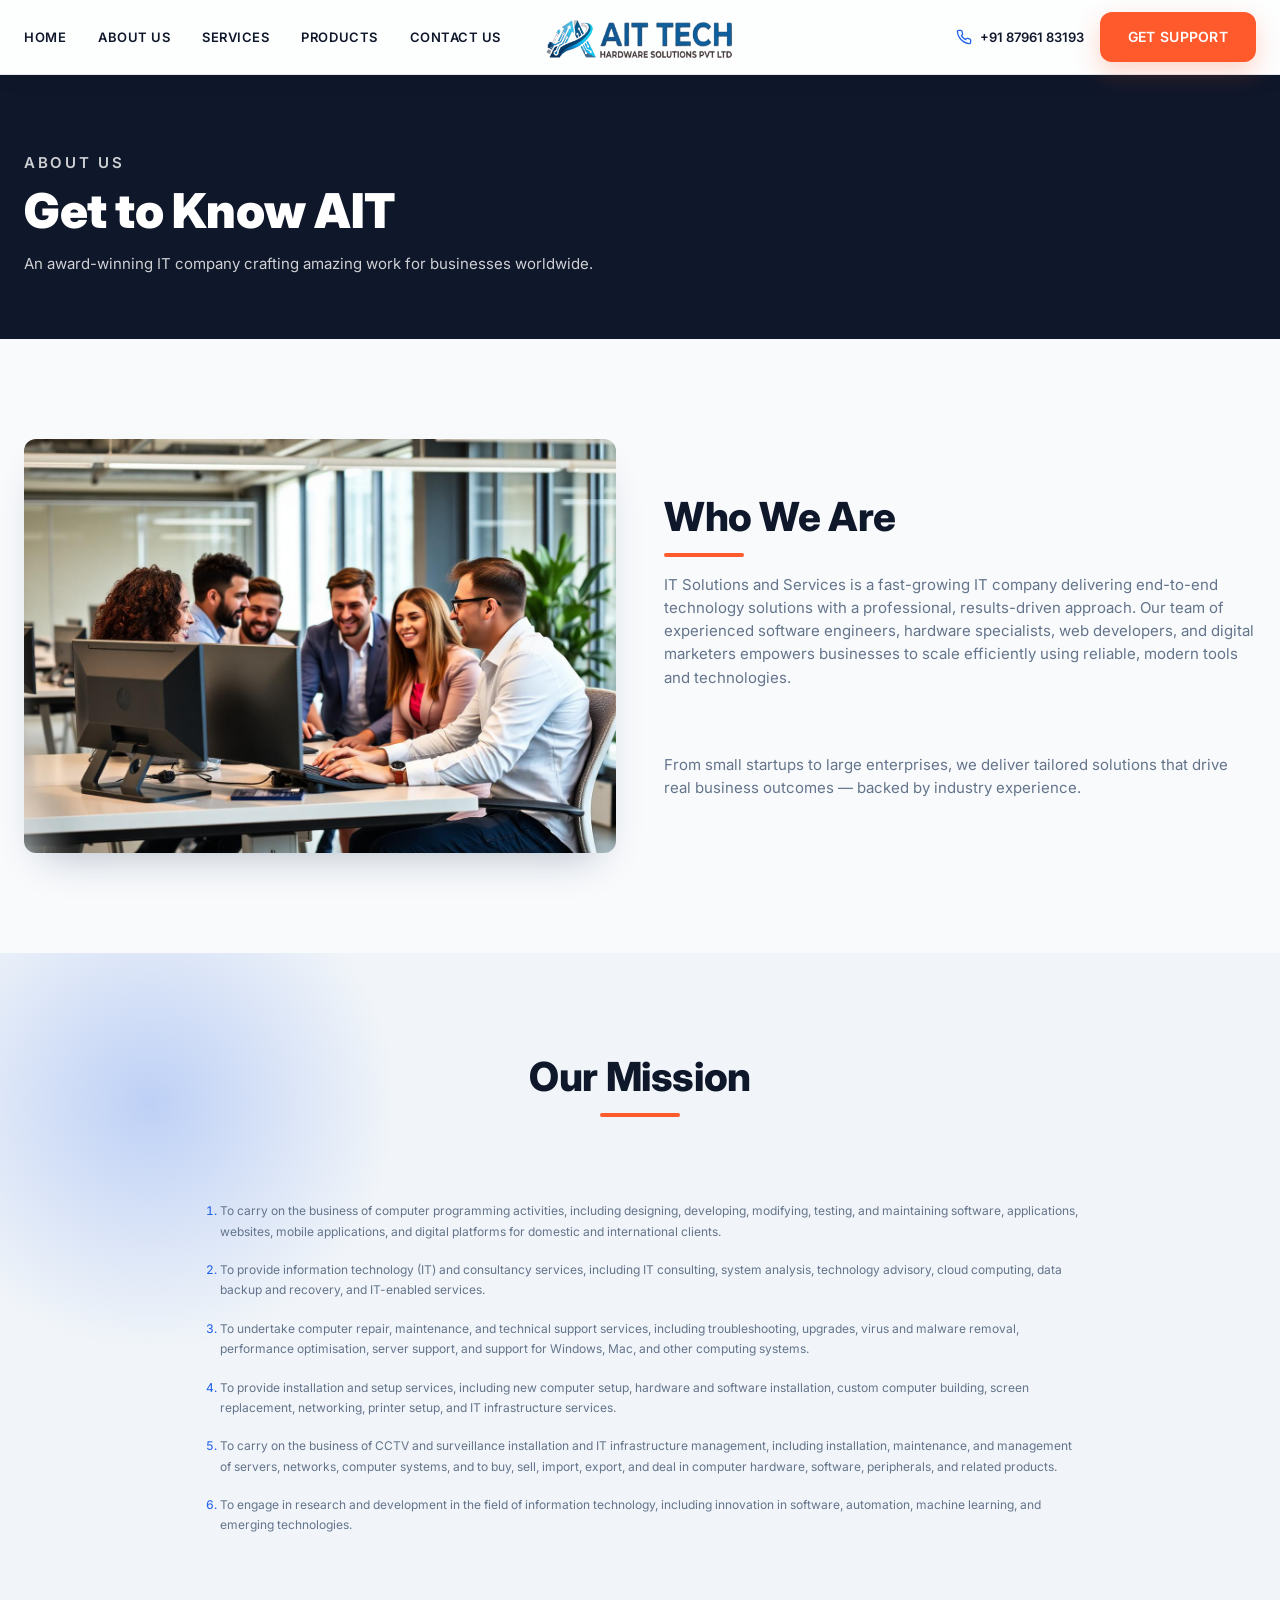
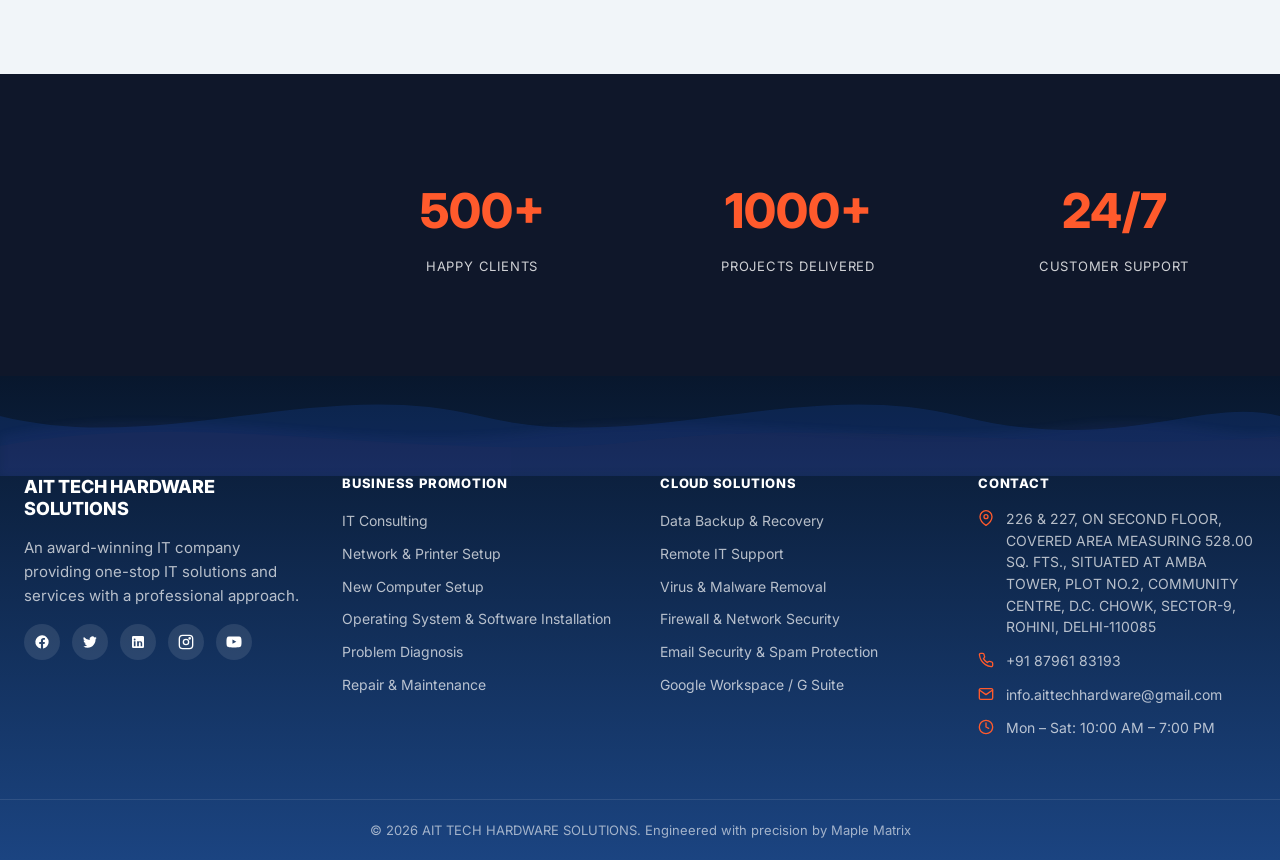
==== commit d31716a3: "Update about.html" ====
--- a/about.html
+++ b/about.html
@@ -144,6 +144,4 @@
   </a>
 </div>
 </footer>
-<script src="js/main.js"></script>
-</body>
-</html>
+<script>
--- a/css/styles.css
+++ b/css/styles.css
@@ -56,8 +56,13 @@
 .glass-dark{background: linear-gradient(135deg,rgba(15,23,42,0.7),rgba(15,23,42,0.4)); /* lower opacity */backdrop-filter: blur(28px);-webkit-backdrop-filter: blur(20px);border-radius: 24px;border: 1px solid rgba(255,255,255,0.08);box-shadow: 0 20px 60px rgba(0,0,0,0.25),inset 0 1px 0 rgba(255,255,255,0.05);}/* Header */
 .glass-hero{background: rgba(15,23,42,0.12);backdrop-filter: blur(28px);-webkit-backdrop-filter: blur(28px);border-radius:0;box-shadow: 0 30px 80px rgba(0,0,0,0.2);}
 .site-header{position:sticky;top:0;z-index:50;background: rgba(255,255,255,0.7);backdrop-filter: blur(12px);border-bottom:1px solid var(--border);box-shadow:0 4px 20px rgba(0,0,0,0.05);}
-.header-inner{display:flex;align-items:center;justify-content:space-between;padding:12px 24px;max-width:1280px;margin:0 auto}
-.logo img{height:48px;width:auto}
+.header-inner{display:flex;align-items:center;justify-content:space-between;padding:12px 24px;max-width:1280px;margin:0 auto; position: relative;}
+.logo img{height:48px;width:auto;}
+.logo {
+  position: absolute;
+  left: 50%;
+  transform: translateX(-50%);
+}
 .nav{display:flex;gap:32px}
 .nav a{position:relative; font-size:13px;font-weight:600;text-transform:uppercase;letter-spacing:.04em;color:var(--primary);transition:color .2s}
 .nav a::after{content:"";position:absolute;left:0;bottom:-6px;width:0;height:2px;background:var(--accent);transition:.3s;}
@@ -354,3 +359,61 @@
 .services-grid .card:nth-child(9){
   background-image:url("../images/mac.png");
 }
+
+.product-card{
+    position: relative;
+    overflow: hidden;
+    min-height: 320px;
+    border-radius: 28px;
+    padding: 40px;
+    background-color: #fff;
+    background-size: cover;
+    background-position: center;
+    background-repeat: no-repeat;
+    transition: 0.35s ease;
+}
+
+.product-card::before{
+    content: "";
+    position: absolute;
+    inset: 0;
+    background: rgba(255,255,255,0.78);
+    backdrop-filter: blur(2px);
+    z-index: 1;
+}
+
+.product-card > *{
+    position: relative;
+    z-index: 2;
+}
+
+.product-card:hover{
+    transform: translateY(-8px);
+    box-shadow: 0 20px 50px rgba(0,0,0,0.08);
+}
+
+/* Background Images */
+
+.software-card{
+    background-image: url("../images/software.png");
+}
+
+.hardware-card{
+    background-image: url("../images/pc1.png");
+}
+
+.networking-card{
+    background-image: url("../images/wifi.png");
+}
+
+.cctv-card{
+    background-image: url("../images/CCTV.png");
+}
+
+.cloud-card{
+    background-image: url("../images/cloud.png");
+}
+
+.accessories-card{
+    background-image: url("../images/acc.png");
+}
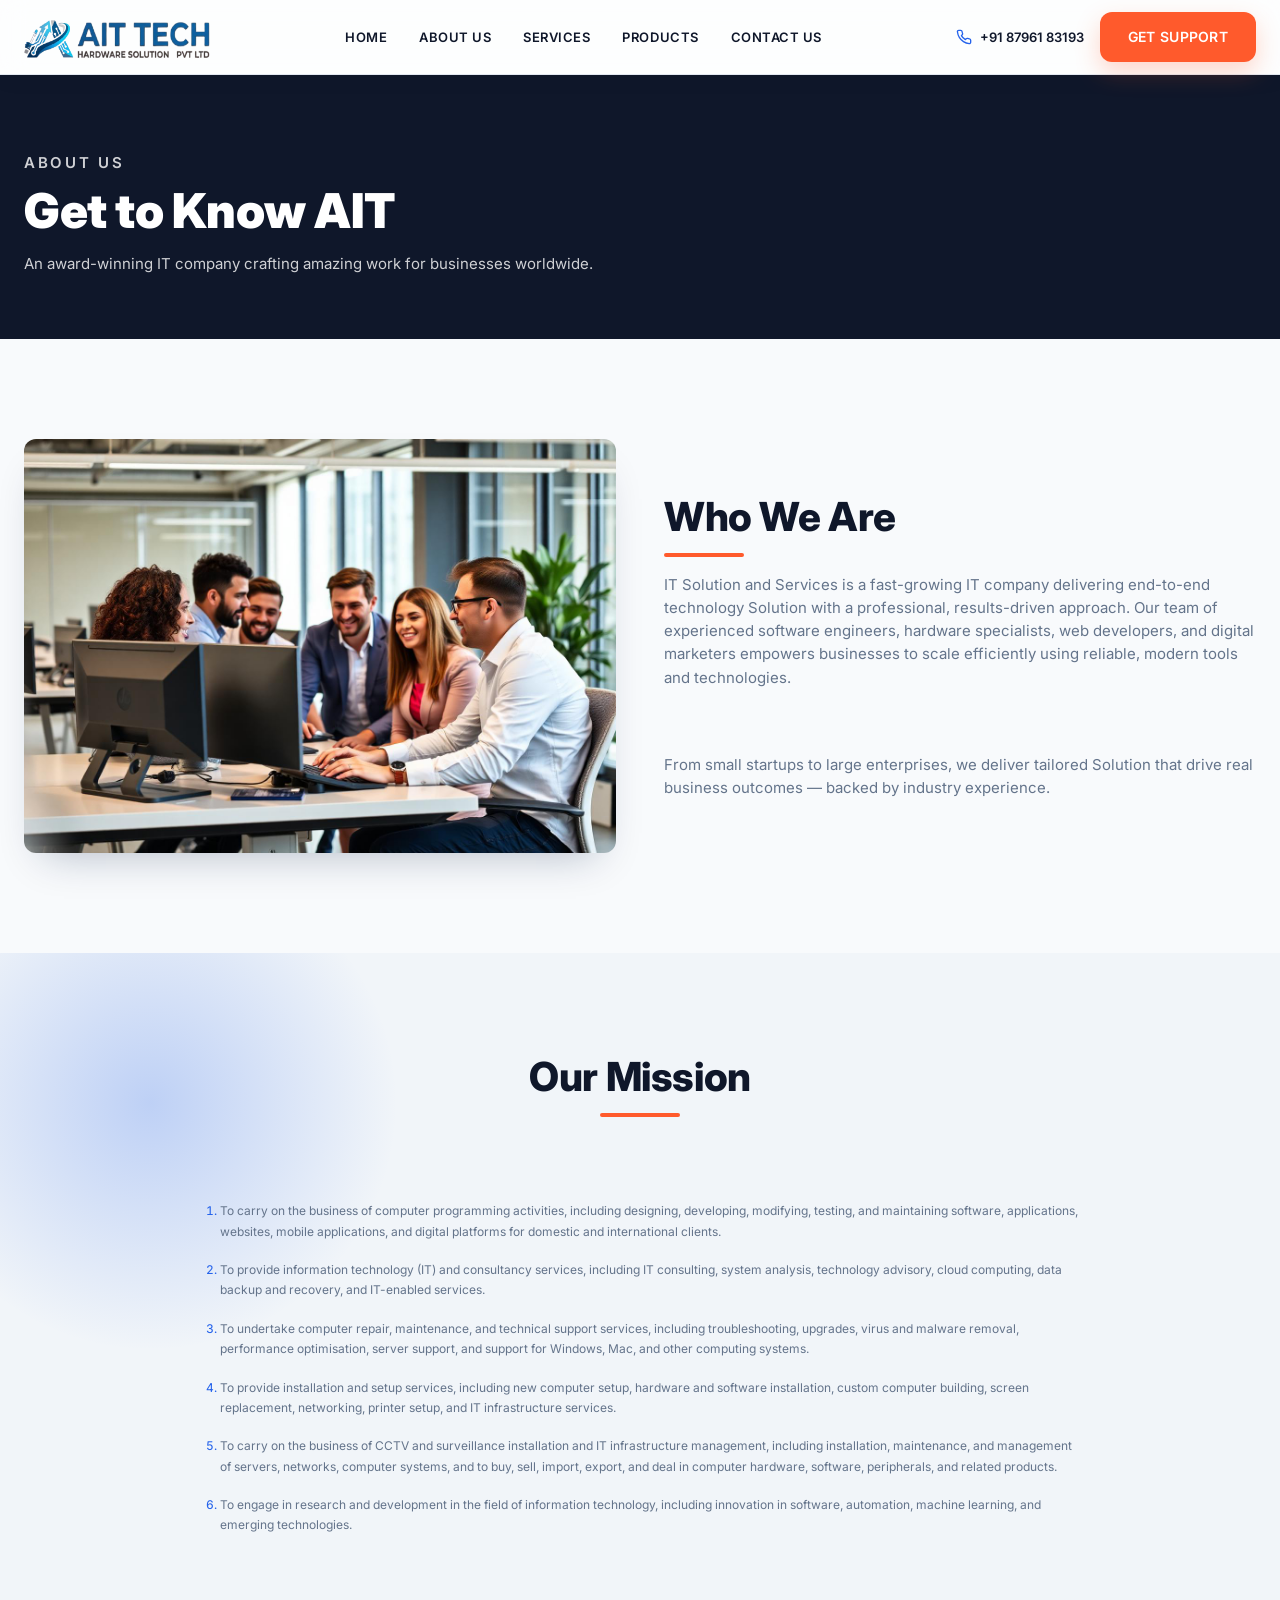
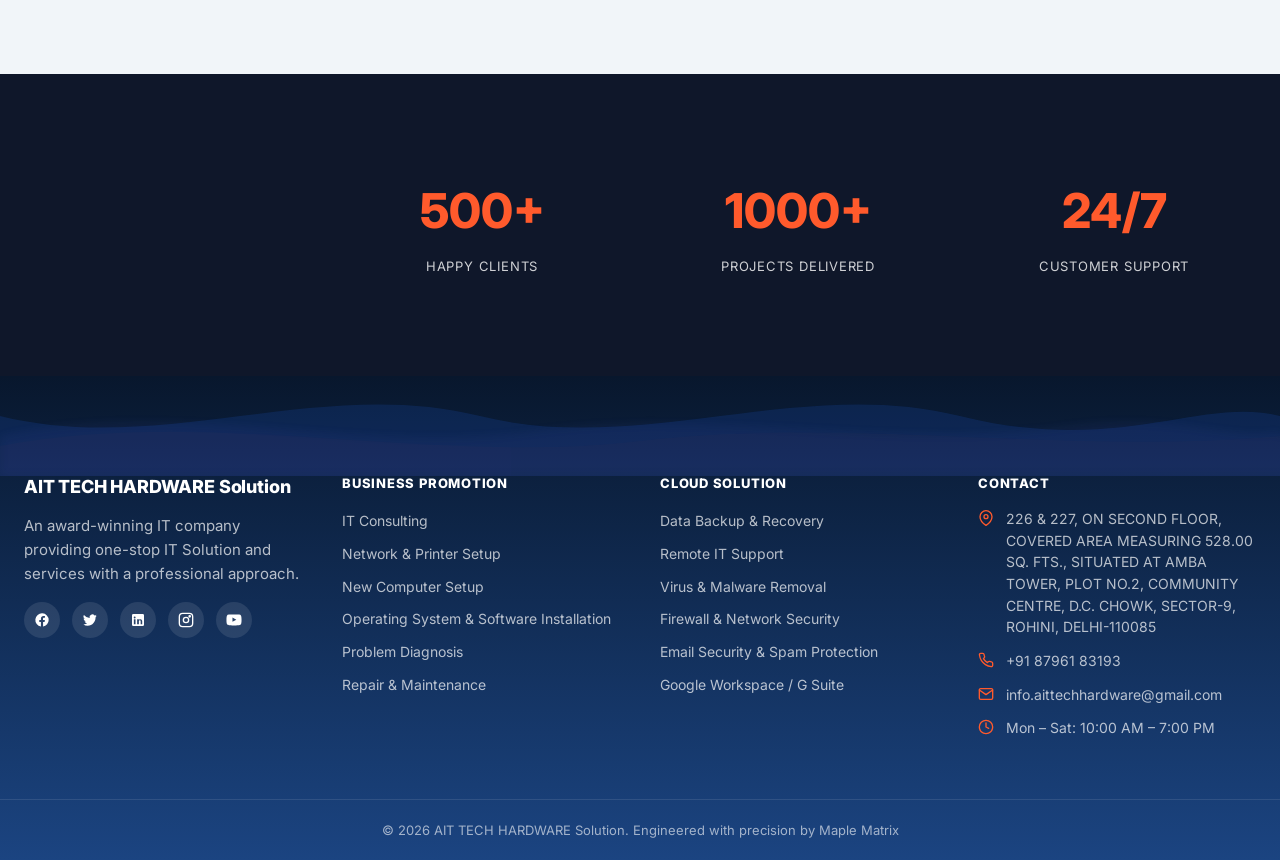
==== commit 0b2c12a2: "Update about.html" ====
--- a/about.html
+++ b/about.html
@@ -28,8 +28,8 @@
 <section class="section"><div class="container two-col">
   <div class="rounded-shadow"><img src="images/about-team.jpg" alt="Our team" loading="lazy"/></div>
   <div>
-    <div class="heading"><h2>Who We Are</h2><p>IT Solutions and Services is a fast-growing IT company delivering end-to-end technology solutions with a professional, results-driven approach. Our team of experienced software engineers, hardware specialists, web developers, and digital marketers empowers businesses to scale efficiently using reliable, modern tools and technologies.</p></div>
-    <p style="color:var(--muted)">From small startups to large enterprises, we deliver tailored solutions that drive real business outcomes — backed by industry experience.</p>
+    <div class="heading"><h2>Who We Are</h2><p>IT Solution and Services is a fast-growing IT company delivering end-to-end technology Solution with a professional, results-driven approach. Our team of experienced software engineers, hardware specialists, web developers, and digital marketers empowers businesses to scale efficiently using reliable, modern tools and technologies.</p></div>
+    <p style="color:var(--muted)">From small startups to large enterprises, we deliver tailored Solution that drive real business outcomes — backed by industry experience.</p>
   </div>
 </div></section>
 
@@ -113,8 +113,8 @@
 
   <div class="container footer-grid">
     <div>
-      <h3>AIT TECH HARDWARE SOLUTIONS</h3>
-      <p>An award-winning IT company providing one-stop IT solutions and services with a professional approach.</p>
+      <h3>AIT TECH HARDWARE Solution</h3>
+      <p>An award-winning IT company providing one-stop IT Solution and services with a professional approach.</p>
       <div class="socials"><a href="#" aria-label="Social"><svg width="16" height="16" viewBox="0 0 24 24" fill="currentColor"><path d="M22 12a10 10 0 1 0-11.6 9.9v-7H7.9V12h2.5V9.8c0-2.5 1.5-3.9 3.8-3.9 1.1 0 2.2.2 2.2.2v2.5h-1.3c-1.2 0-1.6.8-1.6 1.6V12h2.8l-.4 2.9h-2.3v7A10 10 0 0 0 22 12z"/></svg></a><a href="#" aria-label="Social"><svg width="16" height="16" viewBox="0 0 24 24" fill="currentColor"><path d="M22 5.8a8.5 8.5 0 0 1-2.4.7 4.2 4.2 0 0 0 1.8-2.3 8.4 8.4 0 0 1-2.6 1A4.2 4.2 0 0 0 11.5 9a11.9 11.9 0 0 1-8.6-4.4 4.2 4.2 0 0 0 1.3 5.6 4.2 4.2 0 0 1-1.9-.5v.1a4.2 4.2 0 0 0 3.4 4.1 4.2 4.2 0 0 1-1.9.1 4.2 4.2 0 0 0 3.9 2.9A8.4 8.4 0 0 1 2 18.6a11.8 11.8 0 0 0 6.4 1.9c7.7 0 11.9-6.4 11.9-11.9v-.5A8.5 8.5 0 0 0 22 5.8z"/></svg></a><a href="#" aria-label="Social"><svg width="16" height="16" viewBox="0 0 24 24" fill="currentColor"><path d="M19 3a2 2 0 0 1 2 2v14a2 2 0 0 1-2 2H5a2 2 0 0 1-2-2V5a2 2 0 0 1 2-2h14zM8.3 18.3v-7.6H5.8v7.6h2.5zM7 9.6a1.4 1.4 0 1 0 0-2.8 1.4 1.4 0 0 0 0 2.8zm11.3 8.7v-4.2c0-2.3-1.2-3.3-2.8-3.3-1.3 0-1.9.7-2.2 1.2v-1H10.7v7.3h2.6V14c0-1 .7-1.5 1.4-1.5.6 0 1.3.5 1.3 1.4v4.4h2.3z"/></svg></a><a href="#" aria-label="Social"><svg width="16" height="16" viewBox="0 0 24 24" fill="none" stroke="currentColor" stroke-width="2"><rect x="2" y="2" width="20" height="20" rx="5"/><circle cx="12" cy="12" r="4"/><circle cx="17.5" cy="6.5" r="1" fill="currentColor"/></svg></a><a href="#" aria-label="Social"><svg width="16" height="16" viewBox="0 0 24 24" fill="currentColor"><path d="M23 7.2s-.2-1.6-.9-2.3c-.9-.9-1.8-.9-2.3-1C16.5 3.6 12 3.6 12 3.6s-4.5 0-7.8.3c-.5.1-1.4.1-2.3 1C1.2 5.6 1 7.2 1 7.2S.7 9.1.7 11v1.8c0 1.9.3 3.8.3 3.8s.2 1.6.9 2.3c.9.9 2 .9 2.5 1 1.8.2 7.6.3 7.6.3s4.5 0 7.8-.3c.5-.1 1.4-.1 2.3-1 .7-.7.9-2.3.9-2.3s.3-1.9.3-3.8V11c0-1.9-.3-3.8-.3-3.8zM9.7 14.6V8.3l5.8 3.2-5.8 3.1z"/></svg></a></div>
     </div>
     <div>
@@ -122,7 +122,7 @@
       <ul><li><a href="services.html">IT Consulting</a></li><li><a href="services.html">Network & Printer Setup</a></li><li><a href="services.html">New Computer Setup</a></li><li><a href="services.html">Operating System & Software Installation</a></li><li><a href="services.html">Problem Diagnosis</a></li><li><a href="services.html">Repair & Maintenance</a></li></ul>
     </div>
     <div>
-      <h4>Cloud Solutions</h4>
+      <h4>Cloud Solution</h4>
       <ul><li><a href="services.html">Data Backup & Recovery</a></li><li><a href="services.html">Remote IT Support</a></li><li><a href="services.html">Virus & Malware Removal</a></li><li><a href="services.html">Firewall & Network Security</a></li><li><a href="services.html">Email Security & Spam Protection</a></li><li><a href="services.html">Google Workspace / G Suite</a></li></ul>
     </div>
     <div>
@@ -138,7 +138,7 @@
     </div>
   </div>
  <div class="copy">
-  © 2026 AIT TECH HARDWARE SOLUTIONS. Engineered with precision by 
+  © 2026 AIT TECH HARDWARE Solution. Engineered with precision by 
   <a href="https://www.maplematrix.in/" target="_blank">
     Maple Matrix
   </a>
--- a/css/styles.css
+++ b/css/styles.css
@@ -1,4 +1,4 @@
-/* ITSS-inspired static site styles */
+
 :root{
   --primary:#0f172a;        /* deep slate */
   --primary-2:#1e293b;
@@ -58,11 +58,7 @@
 .site-header{position:sticky;top:0;z-index:50;background: rgba(255,255,255,0.7);backdrop-filter: blur(12px);border-bottom:1px solid var(--border);box-shadow:0 4px 20px rgba(0,0,0,0.05);}
 .header-inner{display:flex;align-items:center;justify-content:space-between;padding:12px 24px;max-width:1280px;margin:0 auto; position: relative;}
 .logo img{height:48px;width:auto;}
-.logo {
-  position: absolute;
-  left: 50%;
-  transform: translateX(-50%);
-}
+
 .nav{display:flex;gap:32px}
 .nav a{position:relative; font-size:13px;font-weight:600;text-transform:uppercase;letter-spacing:.04em;color:var(--primary);transition:color .2s}
 .nav a::after{content:"";position:absolute;left:0;bottom:-6px;width:0;height:2px;background:var(--accent);transition:.3s;}
@@ -76,7 +72,11 @@
 .mobile-nav.open{opacity:1;visibility:visible;transform:translateY(0) scale(1);}
 .mobile-nav a{position:relative;overflow:hidden;color:#040404;text-decoration:none;padding:14px 16px;border-radius:12px;transition:background .3s ease,transform .3s ease,box-shadow .3s ease;}
 .mobile-nav a:hover{background: rgba(255,255,255,0.08);box-shadow:0 0 20px rgba(37,99,235,0.18),0 0 40px rgba(255,90,44,0.12);transform:translateX(4px);}
-@media(max-width:1024px){.nav,.header-cta{display:none}.menu-btn{display:block}.header-cta.mobile{display:flex}}
+@media(max-width:1024px){ .logo {
+  position: absolute;
+  left: 50%;
+  transform: translateX(-50%);
+} .nav,.header-cta{display:none}.menu-btn{display:block}.header-cta.mobile{display:flex}}
 
 /* Hero slider */
 .hero{position:relative;height:560px;overflow:hidden;background:#0a1730}
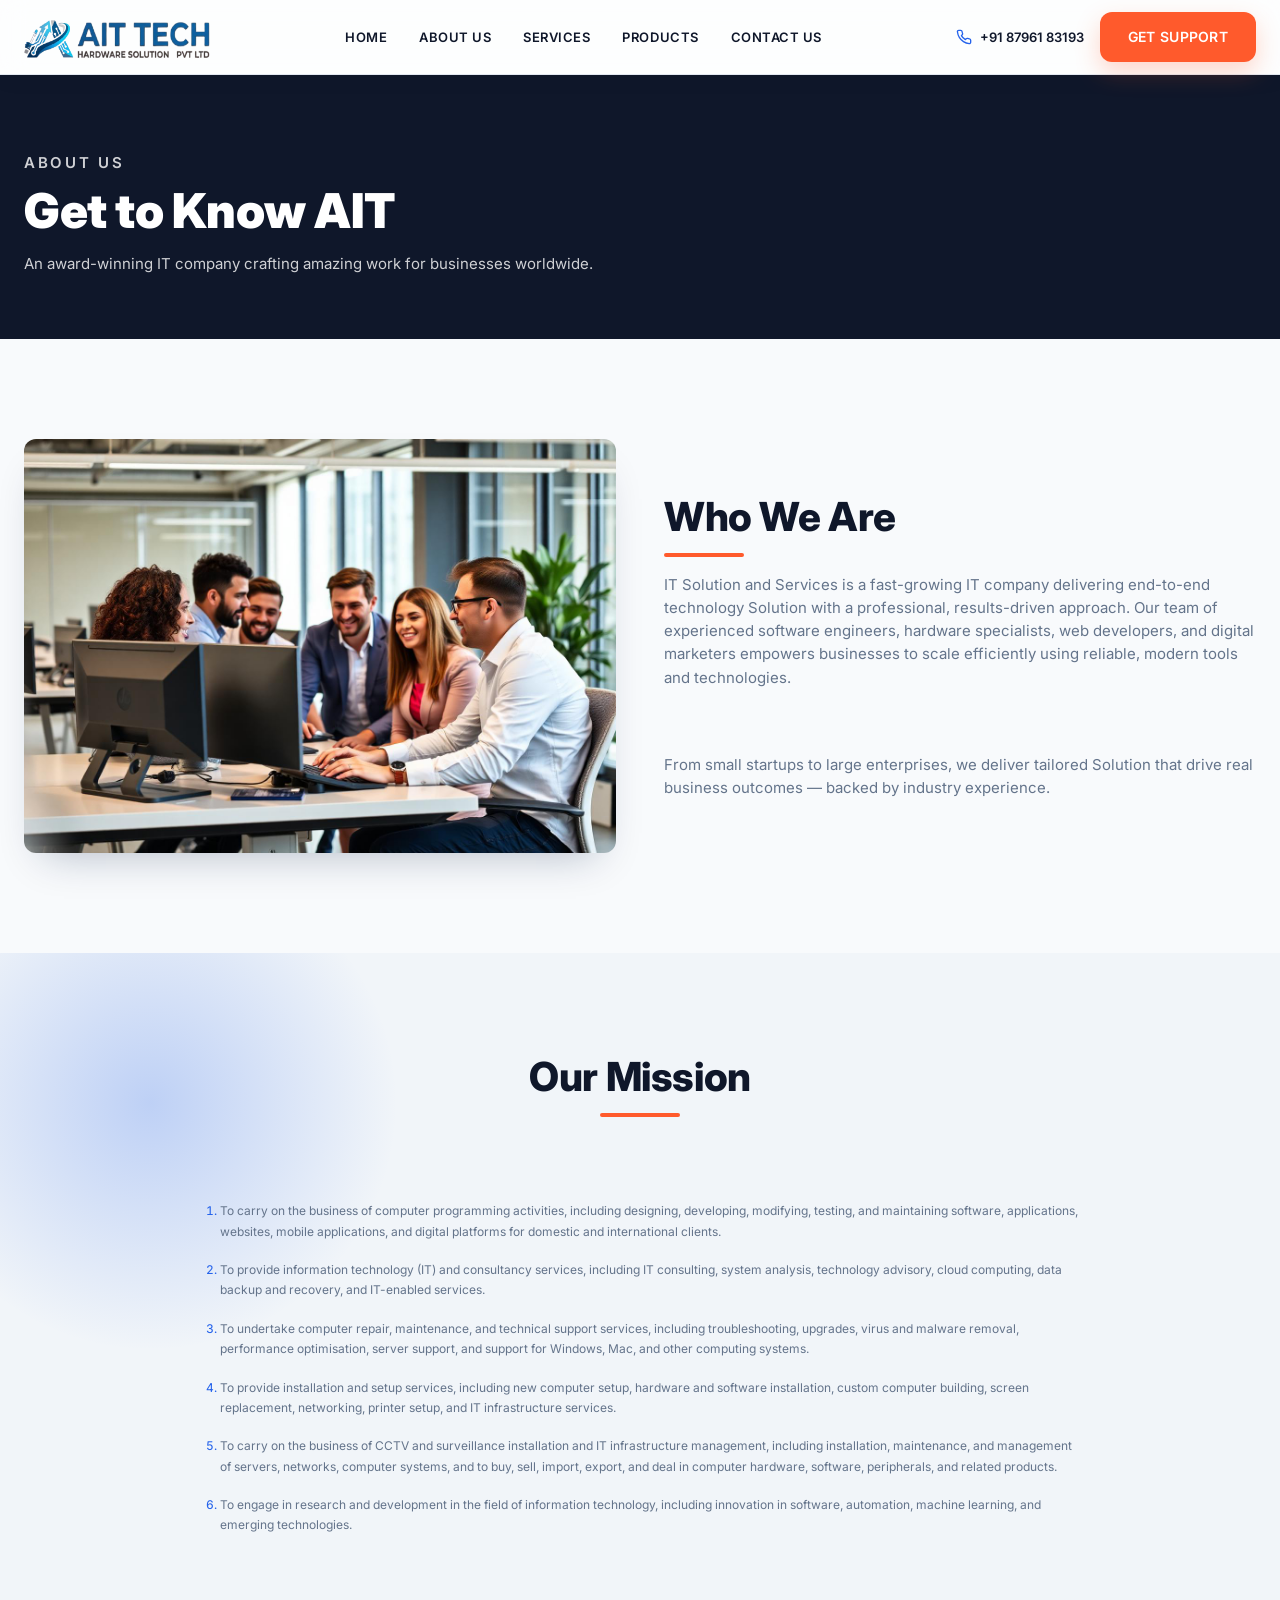
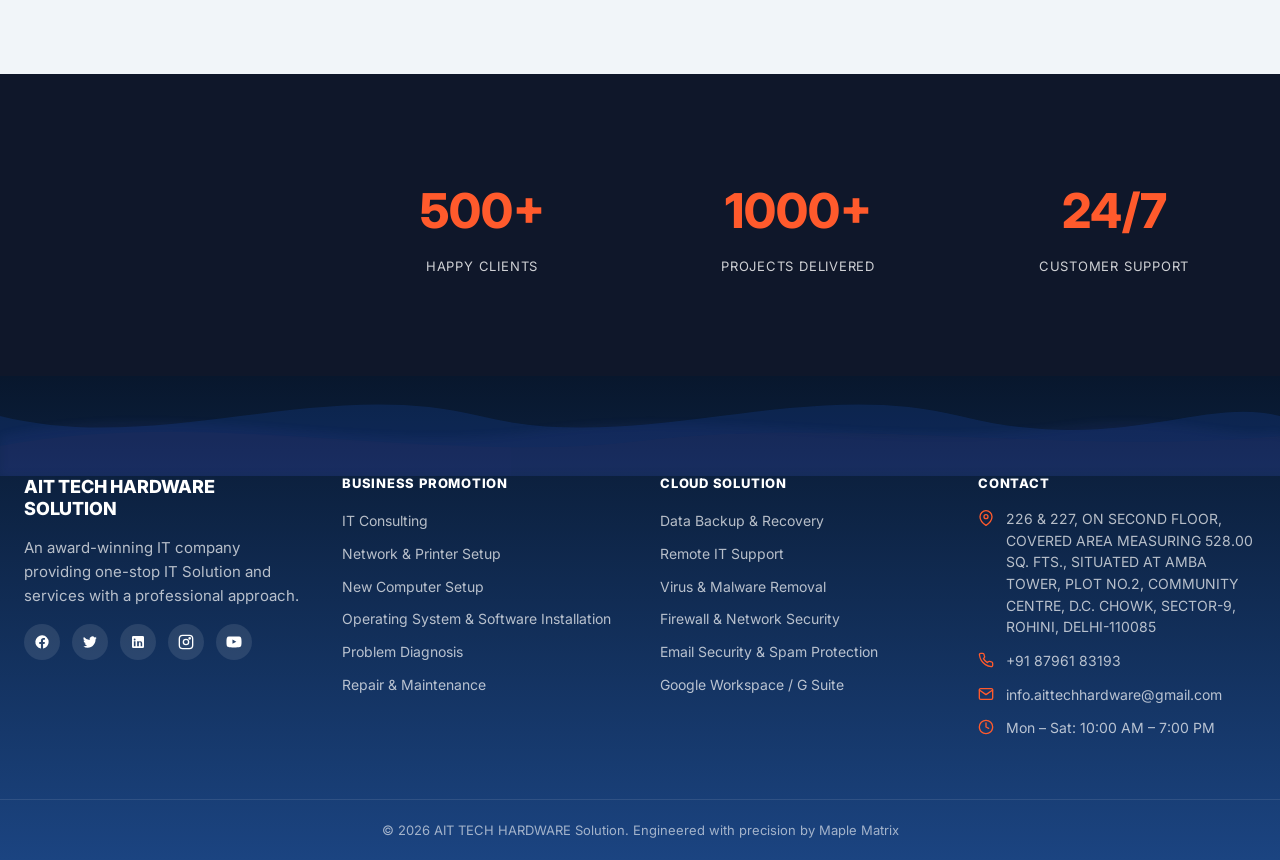
==== commit f3ba9289: "Correct header casing in footer section" ====
--- a/about.html
+++ b/about.html
@@ -113,7 +113,7 @@
 
   <div class="container footer-grid">
     <div>
-      <h3>AIT TECH HARDWARE Solution</h3>
+      <h3>AIT TECH HARDWARE SOLUTION</h3>
       <p>An award-winning IT company providing one-stop IT Solution and services with a professional approach.</p>
       <div class="socials"><a href="#" aria-label="Social"><svg width="16" height="16" viewBox="0 0 24 24" fill="currentColor"><path d="M22 12a10 10 0 1 0-11.6 9.9v-7H7.9V12h2.5V9.8c0-2.5 1.5-3.9 3.8-3.9 1.1 0 2.2.2 2.2.2v2.5h-1.3c-1.2 0-1.6.8-1.6 1.6V12h2.8l-.4 2.9h-2.3v7A10 10 0 0 0 22 12z"/></svg></a><a href="#" aria-label="Social"><svg width="16" height="16" viewBox="0 0 24 24" fill="currentColor"><path d="M22 5.8a8.5 8.5 0 0 1-2.4.7 4.2 4.2 0 0 0 1.8-2.3 8.4 8.4 0 0 1-2.6 1A4.2 4.2 0 0 0 11.5 9a11.9 11.9 0 0 1-8.6-4.4 4.2 4.2 0 0 0 1.3 5.6 4.2 4.2 0 0 1-1.9-.5v.1a4.2 4.2 0 0 0 3.4 4.1 4.2 4.2 0 0 1-1.9.1 4.2 4.2 0 0 0 3.9 2.9A8.4 8.4 0 0 1 2 18.6a11.8 11.8 0 0 0 6.4 1.9c7.7 0 11.9-6.4 11.9-11.9v-.5A8.5 8.5 0 0 0 22 5.8z"/></svg></a><a href="#" aria-label="Social"><svg width="16" height="16" viewBox="0 0 24 24" fill="currentColor"><path d="M19 3a2 2 0 0 1 2 2v14a2 2 0 0 1-2 2H5a2 2 0 0 1-2-2V5a2 2 0 0 1 2-2h14zM8.3 18.3v-7.6H5.8v7.6h2.5zM7 9.6a1.4 1.4 0 1 0 0-2.8 1.4 1.4 0 0 0 0 2.8zm11.3 8.7v-4.2c0-2.3-1.2-3.3-2.8-3.3-1.3 0-1.9.7-2.2 1.2v-1H10.7v7.3h2.6V14c0-1 .7-1.5 1.4-1.5.6 0 1.3.5 1.3 1.4v4.4h2.3z"/></svg></a><a href="#" aria-label="Social"><svg width="16" height="16" viewBox="0 0 24 24" fill="none" stroke="currentColor" stroke-width="2"><rect x="2" y="2" width="20" height="20" rx="5"/><circle cx="12" cy="12" r="4"/><circle cx="17.5" cy="6.5" r="1" fill="currentColor"/></svg></a><a href="#" aria-label="Social"><svg width="16" height="16" viewBox="0 0 24 24" fill="currentColor"><path d="M23 7.2s-.2-1.6-.9-2.3c-.9-.9-1.8-.9-2.3-1C16.5 3.6 12 3.6 12 3.6s-4.5 0-7.8.3c-.5.1-1.4.1-2.3 1C1.2 5.6 1 7.2 1 7.2S.7 9.1.7 11v1.8c0 1.9.3 3.8.3 3.8s.2 1.6.9 2.3c.9.9 2 .9 2.5 1 1.8.2 7.6.3 7.6.3s4.5 0 7.8-.3c.5-.1 1.4-.1 2.3-1 .7-.7.9-2.3.9-2.3s.3-1.9.3-3.8V11c0-1.9-.3-3.8-.3-3.8zM9.7 14.6V8.3l5.8 3.2-5.8 3.1z"/></svg></a></div>
     </div>
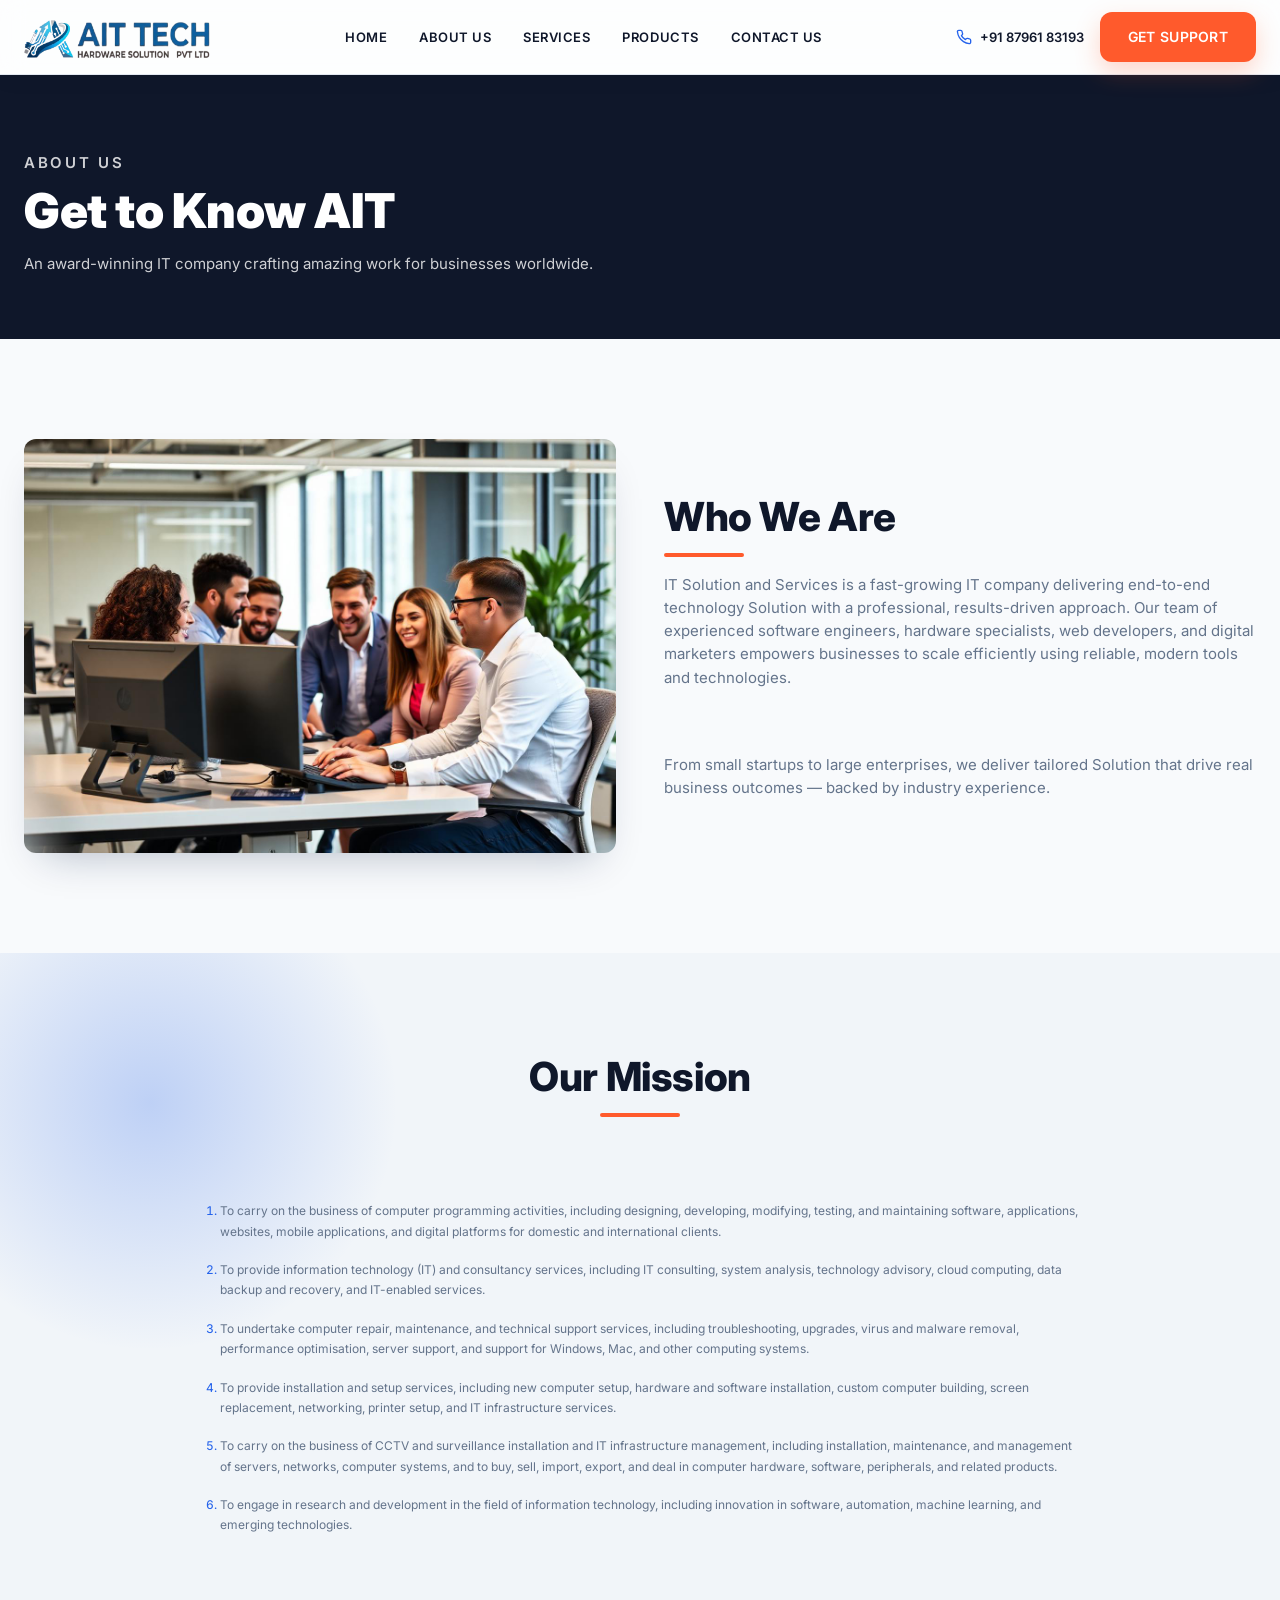
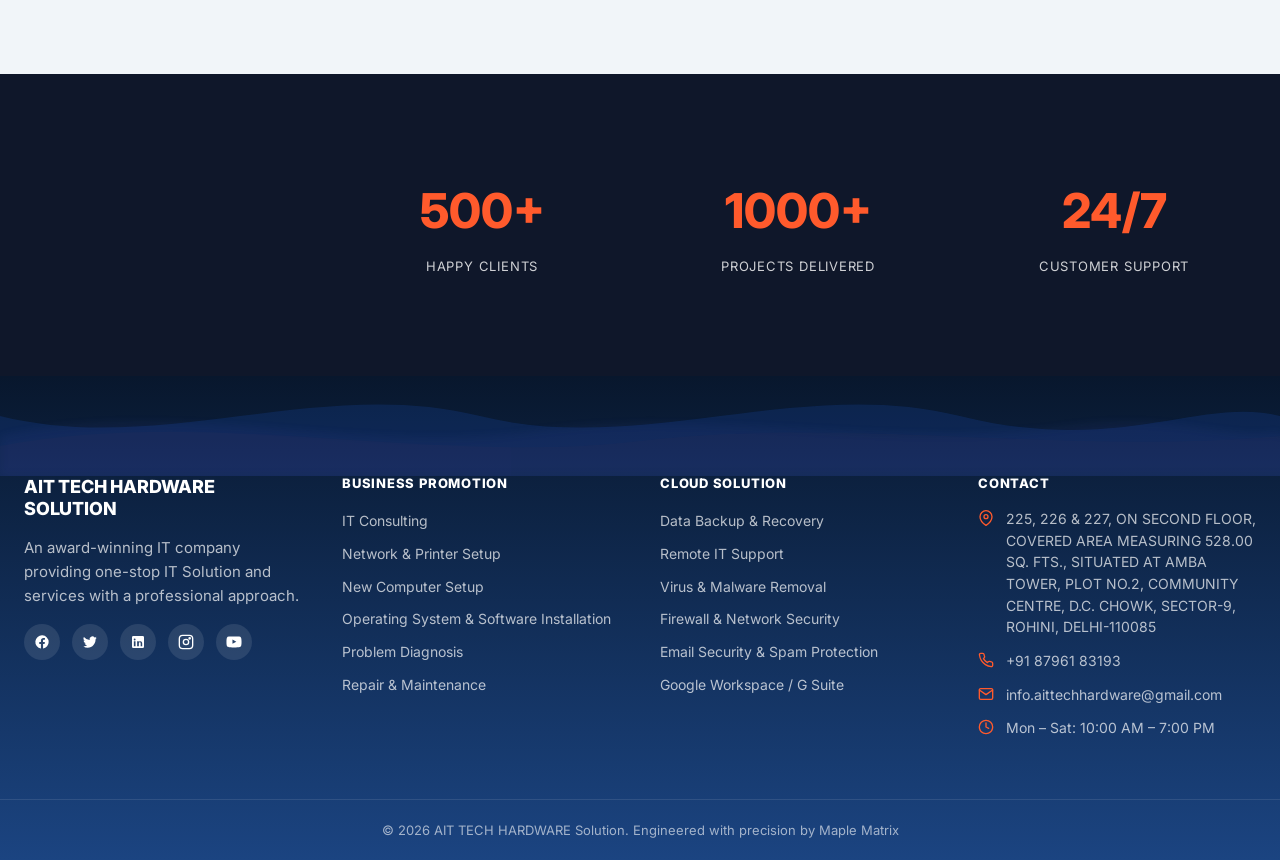
==== commit 000955d0: "Update about.html" ====
--- a/about.html
+++ b/about.html
@@ -128,7 +128,7 @@
     <div>
       <h4>Contact</h4>
       <ul class="contact-list">
-        <li><svg width="16" height="16" viewBox="0 0 24 24" fill="none" stroke="currentColor" stroke-width="2" stroke-linecap="round" stroke-linejoin="round"><path d="M21 10c0 7-9 13-9 13s-9-6-9-13a9 9 0 0 1 18 0z"/><circle cx="12" cy="10" r="3"/></svg><span>226 & 227, ON SECOND FLOOR, COVERED AREA MEASURING 528.00 SQ. FTS., 
+        <li><svg width="16" height="16" viewBox="0 0 24 24" fill="none" stroke="currentColor" stroke-width="2" stroke-linecap="round" stroke-linejoin="round"><path d="M21 10c0 7-9 13-9 13s-9-6-9-13a9 9 0 0 1 18 0z"/><circle cx="12" cy="10" r="3"/></svg><span>225, 226 & 227, ON SECOND FLOOR, COVERED AREA MEASURING 528.00 SQ. FTS., 
   SITUATED AT AMBA TOWER, PLOT NO.2, COMMUNITY CENTRE, 
   D.C. CHOWK, SECTOR-9, ROHINI, DELHI-110085</span></li>
         <li><svg width="16" height="16" viewBox="0 0 24 24" fill="none" stroke="currentColor" stroke-width="2" stroke-linecap="round" stroke-linejoin="round"><path d="M22 16.92v3a2 2 0 0 1-2.18 2 19.79 19.79 0 0 1-8.63-3.07 19.5 19.5 0 0 1-6-6 19.79 19.79 0 0 1-3.07-8.67A2 2 0 0 1 4.11 2h3a2 2 0 0 1 2 1.72 12.84 12.84 0 0 0 .7 2.81 2 2 0 0 1-.45 2.11L8.09 9.91a16 16 0 0 0 6 6l1.27-1.27a2 2 0 0 1 2.11-.45 12.84 12.84 0 0 0 2.81.7A2 2 0 0 1 22 16.92z"/></svg><a href="tel:+918796183193">+91 87961 83193</a></li>
